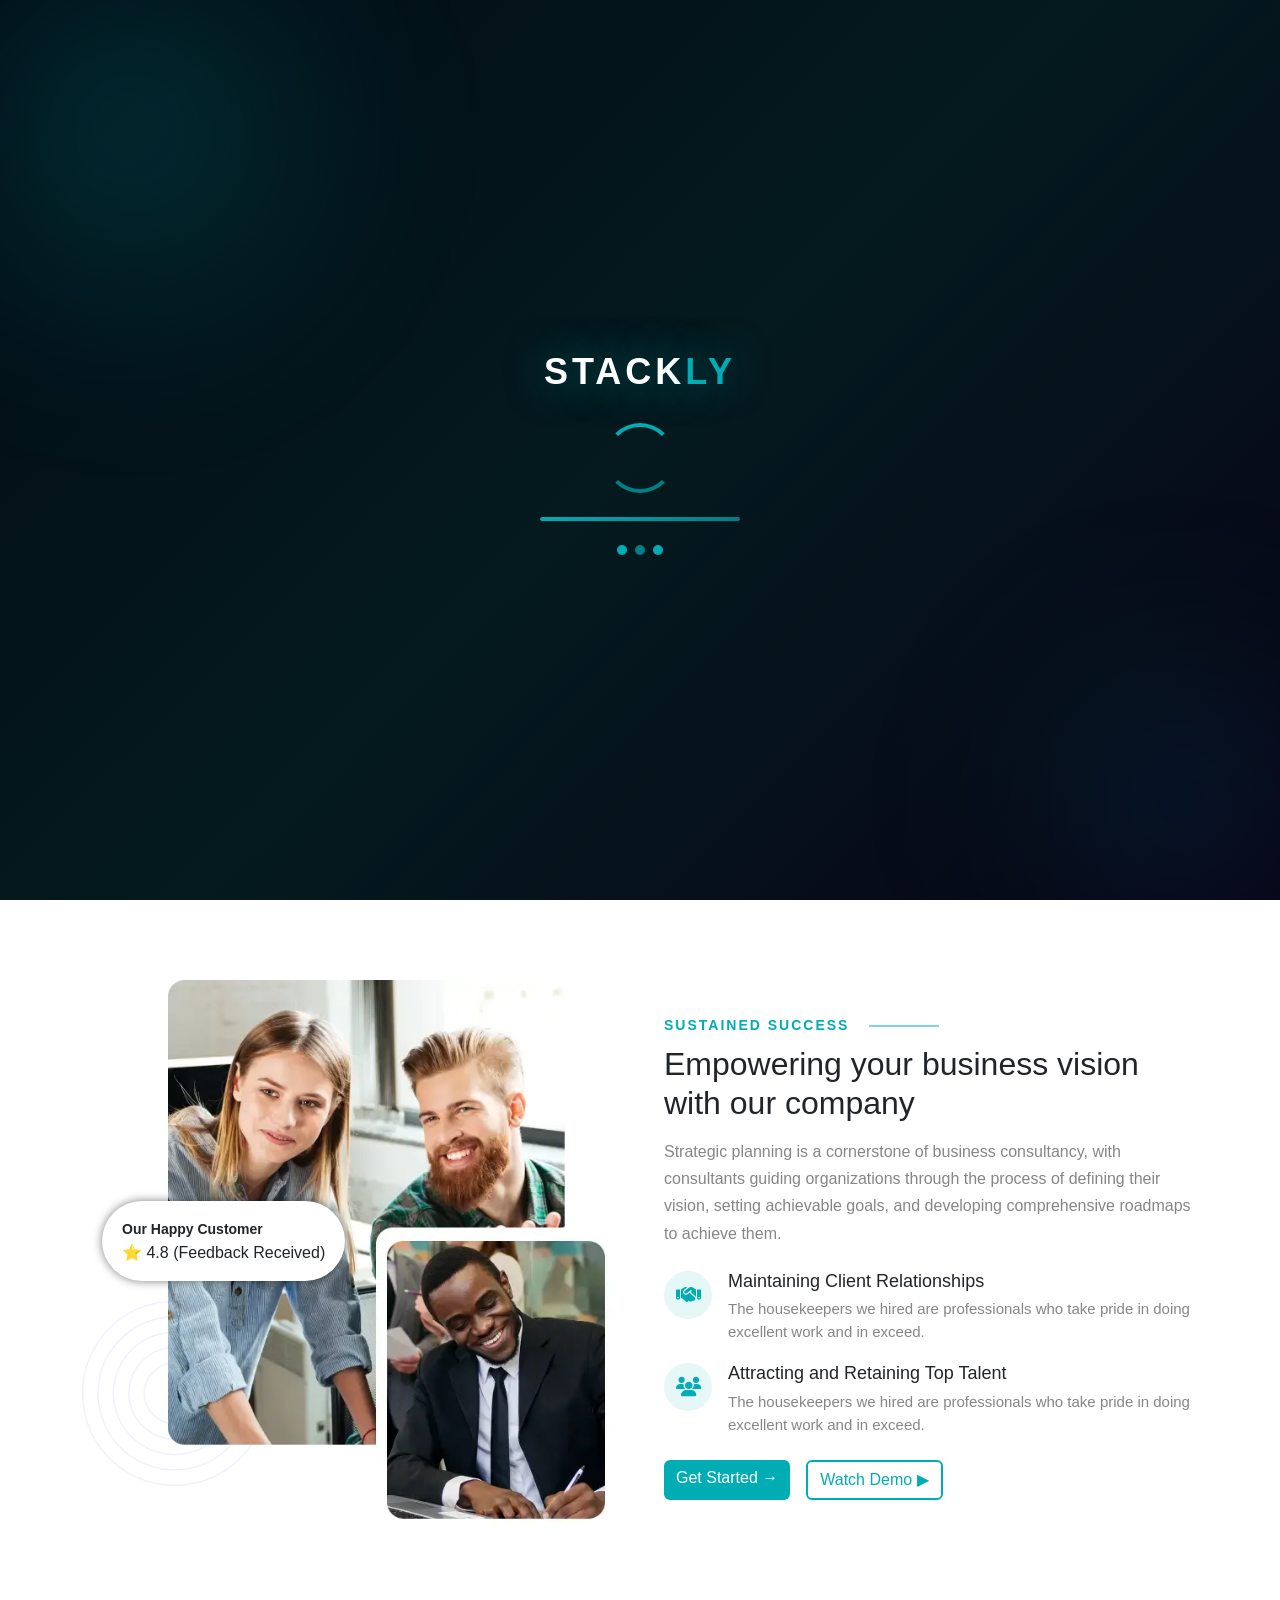
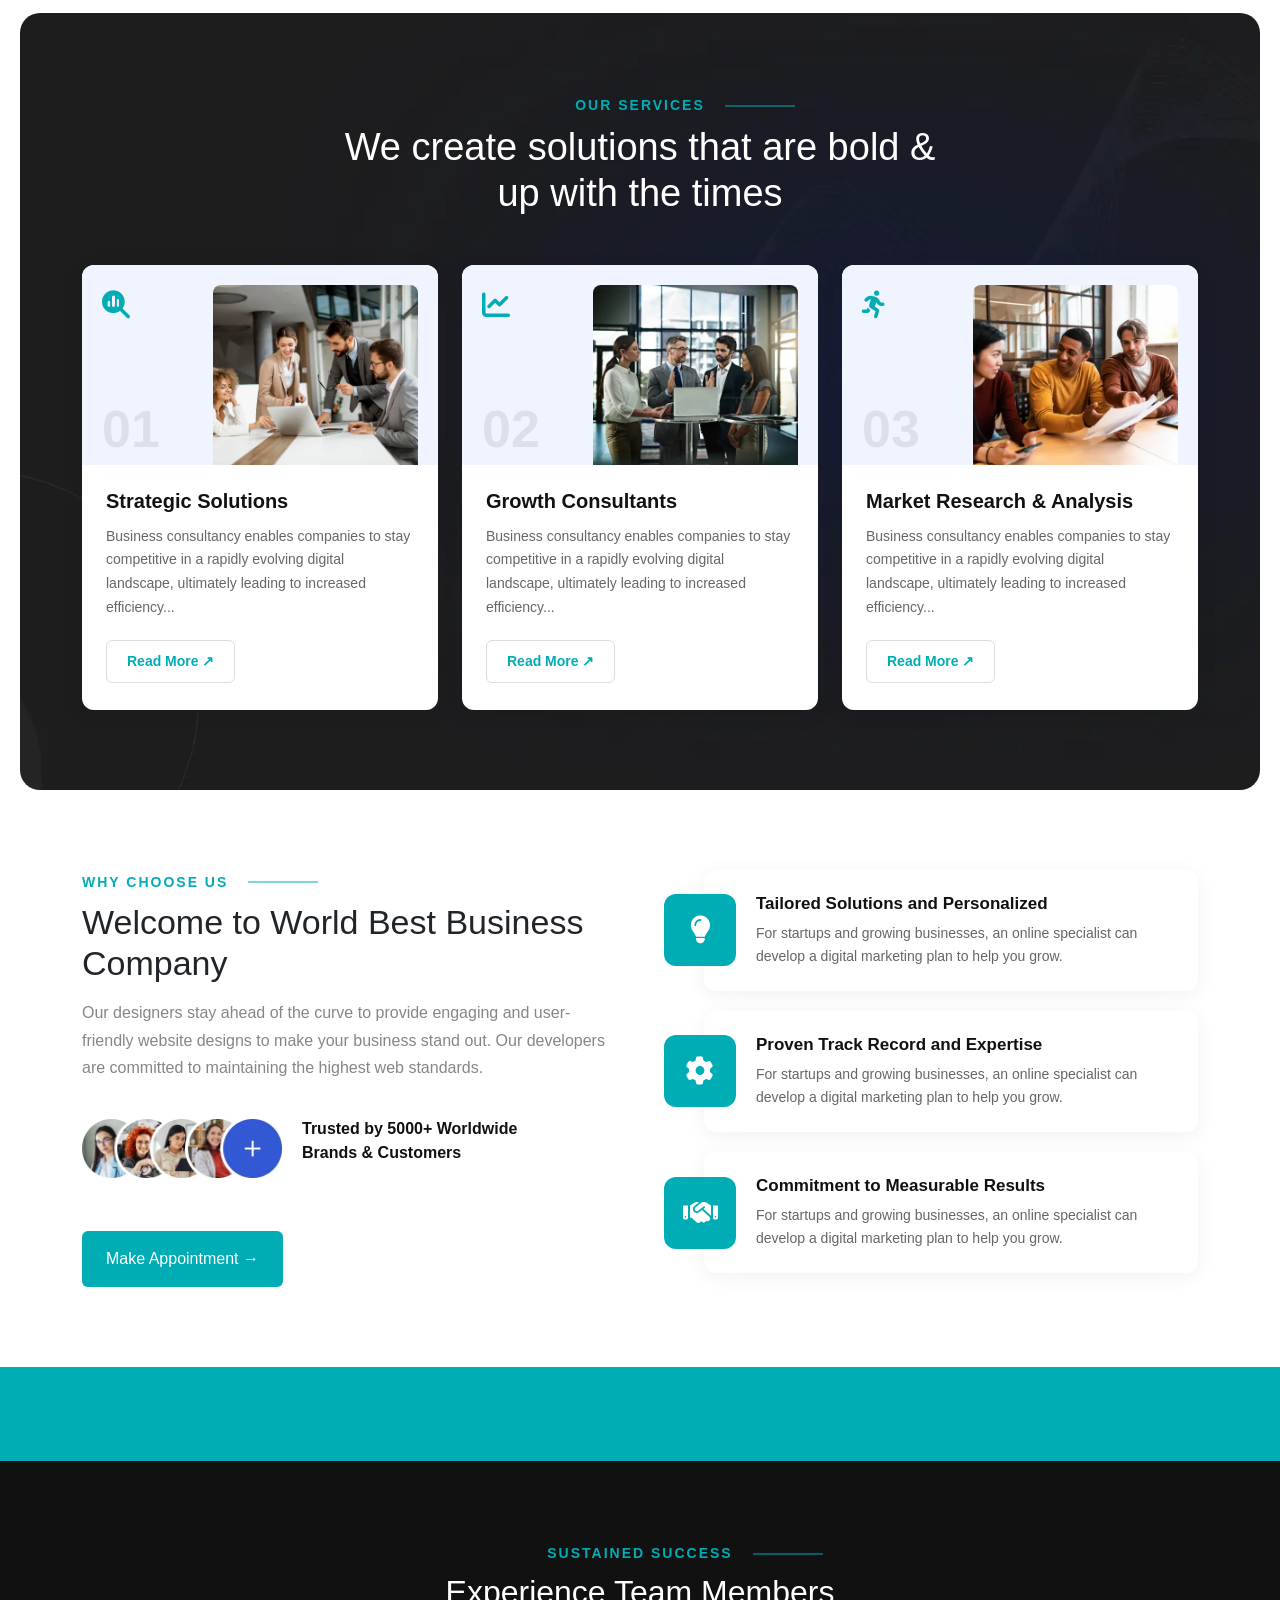
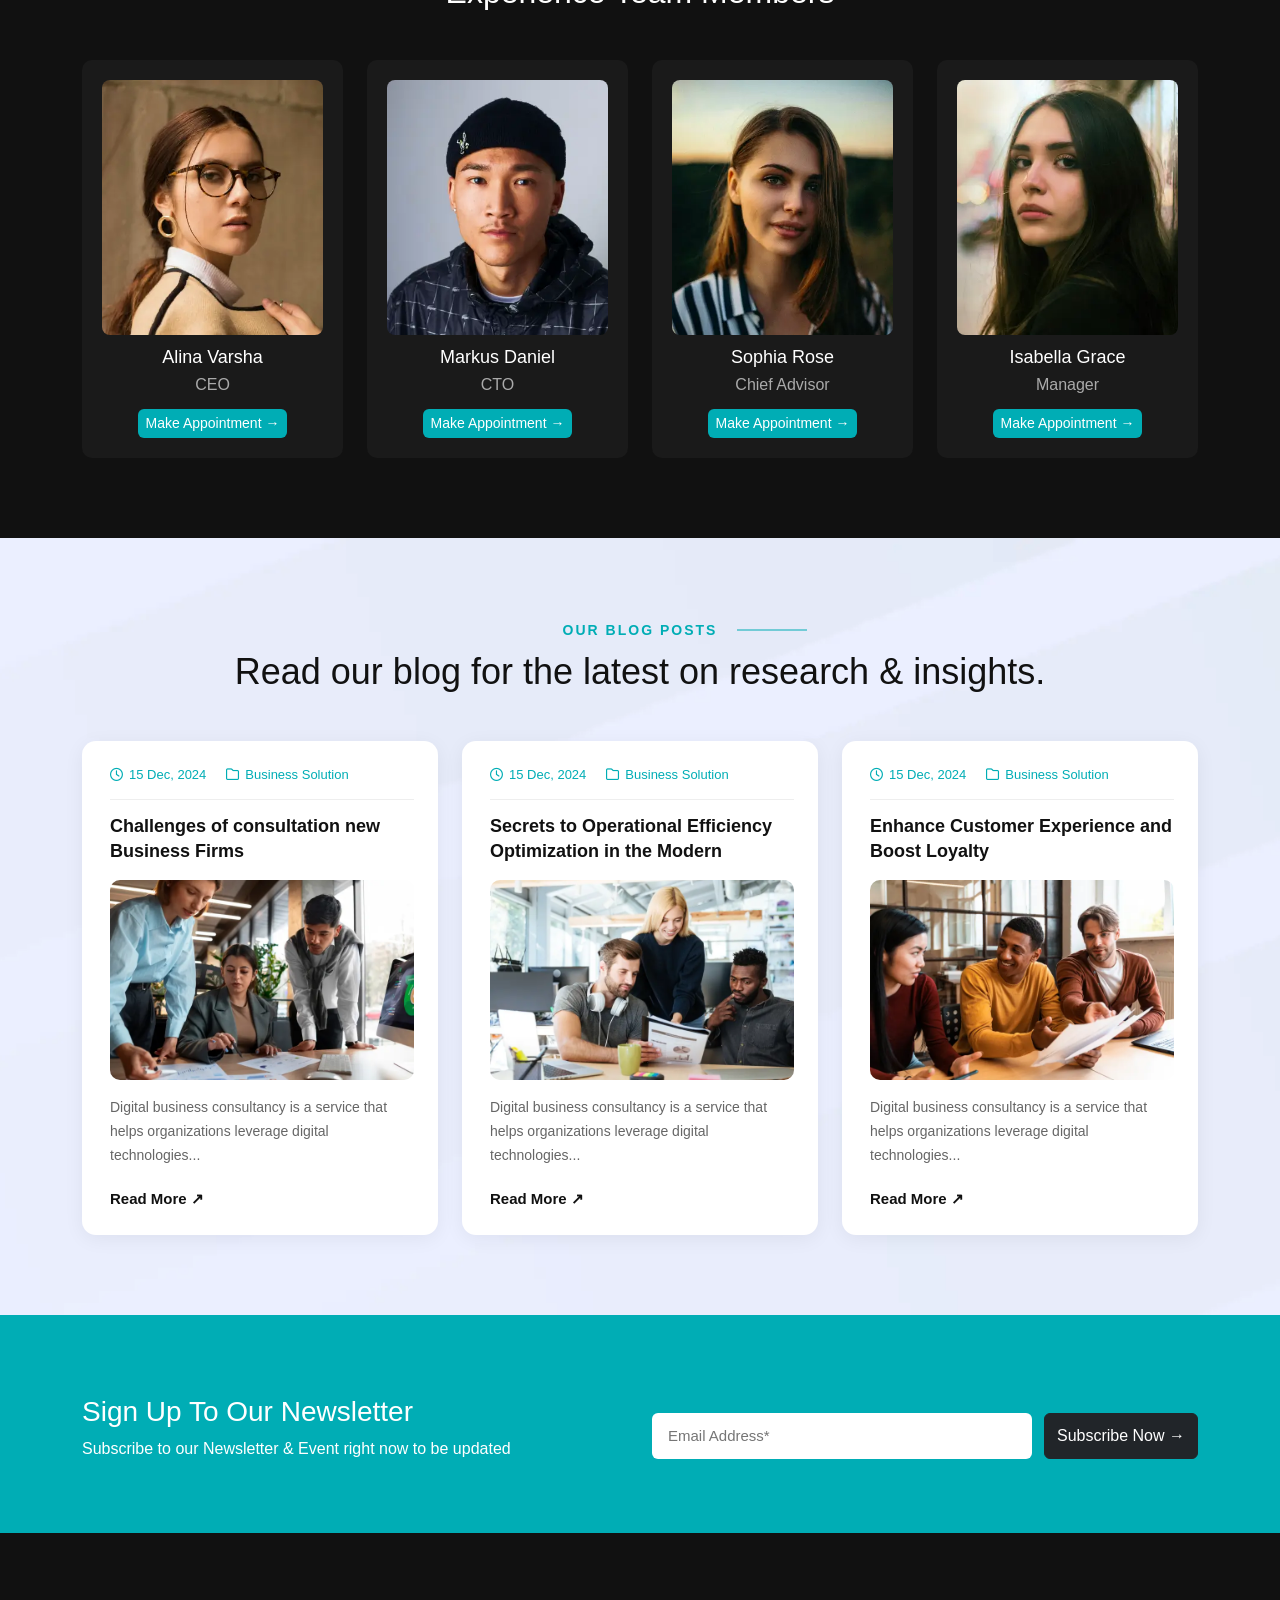
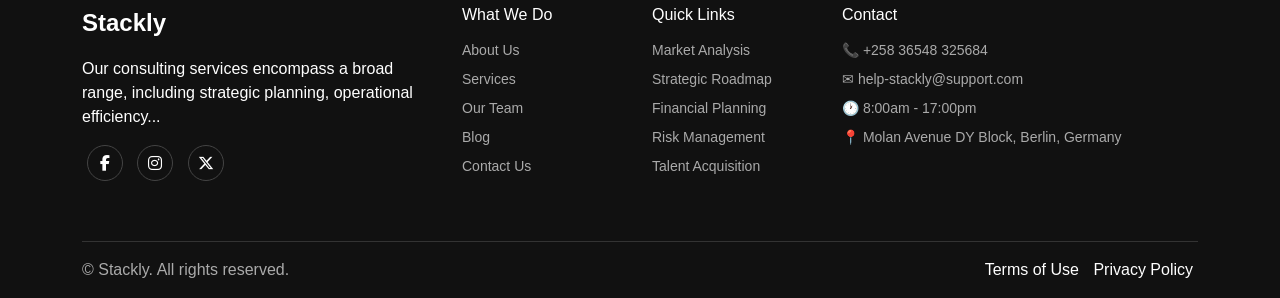
==== index.html @ 0f7e8d70 "first commit" ====
<!doctype html>
<html lang="en">
  <head>
    <meta charset="UTF-8" />
    <meta name="viewport" content="width=device-width, initial-scale=1.0" />
    <title>Stackly - Corporate Site</title>
    <link
      rel="stylesheet"
      href="https://cdn.jsdelivr.net/npm/bootstrap@5.3.3/dist/css/bootstrap.min.css"
    />
    <link
      rel="stylesheet"
      href="https://cdnjs.cloudflare.com/ajax/libs/font-awesome/6.5.0/css/all.min.css"
    />
    <link rel="stylesheet" href="css/styles.css" />
  </head>
  <body>
    <!-- Page Loader -->
    <div id="page-loader">
      <div class="loader-logo">Stack<span>ly</span></div>
      <div class="loader-ring"></div>
      <div class="loader-bar-track">
        <div class="loader-bar-fill"></div>
      </div>
      <div class="loader-dots"><span></span><span></span><span></span></div>
    </div>

    <!-- Header Component -->
    <div id="header-placeholder"></div>
    <script>
      fetch("components/header.html")
        .then((res) => res.text())
        .then((html) => {
          document.getElementById("header-placeholder").innerHTML = html;
          setActiveNavLink();
        });
    </script>

    <!-- Hero / Banner -->
    <section id="home" class="hero">
      <div class="hero-bg-layer"></div>
      <div class="hero-overlay"></div>
      <div class="hero-content">
        <span class="hero-subtitle">✦ Crafting Business From 1991</span>
        <h1>
          We're Bringing Your <br /><span class="hero-highlight"
            >Business.</span
          >
        </h1>
        <p>
          Established consulting with extensive networks and resources,
          including access to industry experts and specialized technology
          partners.
        </p>
        <div class="hero-actions">
          <a href="404.html" class="btn btn-brand py-2 px-4"
            >View Our Services →</a
          >
          <a href="#about" class="btn btn-hero-outline py-2 px-4">Learn More</a>
        </div>
        <div class="hero-stats">
          <div class="hero-stat">
            <span data-target="15" data-suffix="+">0+</span>
            <p>Years Experience</p>
          </div>
          <div class="hero-stat-divider"></div>
          <div class="hero-stat">
            <span data-target="5000" data-suffix="+" data-format="k">0+</span>
            <p>Happy Clients</p>
          </div>
          <div class="hero-stat-divider"></div>
          <div class="hero-stat">
            <span data-target="98" data-suffix="%">0%</span>
            <p>Success Rate</p>
          </div>
        </div>
      </div>
    </section>

    <!-- About -->
    <section id="about" class="section about-section">
      <div class="container">
        <div class="row align-items-center g-5">
          <div class="col-lg-6">
            <div class="about-image position-relative">
              <img
                src="assets/images/01.webp"
                alt="About Us"
                class="img-fluid rounded-3"
              />
              <div class="about-badge">
                <span class="badge-title">Our Happy Customer</span>
                <p class="mb-0">⭐ 4.8 (Feedback Received)</p>
              </div>
            </div>
          </div>
          <div class="col-lg-6">
            <span class="section-subtitle">SUSTAINED SUCCESS</span>
            <h2 class="mt-2 mb-3">
              Empowering your business vision with our company
            </h2>
            <p class="about-content-p">
              Strategic planning is a cornerstone of business consultancy, with
              consultants guiding organizations through the process of defining
              their vision, setting achievable goals, and developing
              comprehensive roadmaps to achieve them.
            </p>
            <div class="about-items">
              <div class="about-item">
                <span class="about-icon"
                  ><i class="fa-solid fa-handshake"></i
                ></span>
                <div>
                  <h3>Maintaining Client Relationships</h3>
                  <p>
                    The housekeepers we hired are professionals who take pride
                    in doing excellent work and in exceed.
                  </p>
                </div>
              </div>
              <div class="about-item">
                <span class="about-icon"
                  ><i class="fa-solid fa-users"></i
                ></span>
                <div>
                  <h3>Attracting and Retaining Top Talent</h3>
                  <p>
                    The housekeepers we hired are professionals who take pride
                    in doing excellent work and in exceed.
                  </p>
                </div>
              </div>
            </div>
            <div class="d-flex flex-wrap gap-3 mt-4">
              <a href="" class="btn btn-brand rounded-2">Get Started →</a>
              <a
                href=""
                class="btn btn-outline-brand rounded-2"
                target="_blank"
                rel="noopener"
                >Watch Demo ▶</a
              >
            </div>
          </div>
        </div>
      </div>
    </section>

    <!-- Services -->
    <section id="services" class="section services-section">
      <div class="container">
        <div class="text-center mb-5">
          <span class="section-subtitle">Our Services</span>
          <h2 class="text-white mt-2">
            We create solutions that are bold &amp; up with the times
          </h2>
        </div>
        <div class="row g-4">
          <div class="col-lg-4 col-md-6">
            <div class="service-card h-100">
              <div class="service-card-top">
                <span class="service-number">01</span>
                <div class="service-icon">
                  <i class="fa-solid fa-magnifying-glass-chart"></i>
                </div>
                <img
                  src="assets/images/service01.webp"
                  alt="Strategic Solutions"
                />
              </div>
              <div class="service-card-body">
                <h3>Strategic Solutions</h3>
                <p>
                  Business consultancy enables companies to stay competitive in
                  a rapidly evolving digital landscape, ultimately leading to
                  increased efficiency...
                </p>
                <a href="" class="service-read-more">Read More &#x2197;</a>
              </div>
            </div>
          </div>
          <div class="col-lg-4 col-md-6">
            <div class="service-card h-100">
              <div class="service-card-top">
                <span class="service-number">02</span>
                <div class="service-icon">
                  <i class="fa-solid fa-chart-line"></i>
                </div>
                <img
                  src="assets/images/service02.webp"
                  alt="Growth Consultants"
                />
              </div>
              <div class="service-card-body">
                <h3>Growth Consultants</h3>
                <p>
                  Business consultancy enables companies to stay competitive in
                  a rapidly evolving digital landscape, ultimately leading to
                  increased efficiency...
                </p>
                <a href="#" class="service-read-more">Read More &#x2197;</a>
              </div>
            </div>
          </div>
          <div class="col-lg-4 col-md-6">
            <div class="service-card h-100">
              <div class="service-card-top">
                <span class="service-number">03</span>
                <div class="service-icon">
                  <i class="fa-solid fa-person-running"></i>
                </div>
                <img src="assets/images/service03.webp" alt="Market Research" />
              </div>
              <div class="service-card-body">
                <h3>Market Research &amp; Analysis</h3>
                <p>
                  Business consultancy enables companies to stay competitive in
                  a rapidly evolving digital landscape, ultimately leading to
                  increased efficiency...
                </p>
                <a href="#" class="service-read-more">Read More &#x2197;</a>
              </div>
            </div>
          </div>
        </div>
      </div>
    </section>

    <!-- Why Choose Us -->
    <section class="section why-section">
      <div class="container">
        <div class="row align-items-start g-5">
          <div class="col-lg-6">
            <span class="section-subtitle">Why Choose Us</span>
            <h2 class="mt-2 mb-3">Welcome to World Best Business Company</h2>
            <p>
              Our designers stay ahead of the curve to provide engaging and
              user-friendly website designs to make your business stand out. Our
              developers are committed to maintaining the highest web standards.
            </p>
            <div class="clients-section">
              <img src="assets/images/clients.webp" alt="" />
              <p class="trusted-text">
                Trusted by 5000+ Worldwide <br />Brands &amp; Customers
              </p>
            </div>
            <a href="" class="btn btn-brand rounded-2 px-4 py-3"
              >Make Appointment →</a
            >
          </div>
          <div class="col-lg-6">
            <div class="why-items">
              <div class="why-item">
                <div class="why-icon">
                  <i class="fa-solid fa-lightbulb"></i>
                </div>
                <div>
                  <h3>Tailored Solutions and Personalized</h3>
                  <p>
                    For startups and growing businesses, an online specialist
                    can develop a digital marketing plan to help you grow.
                  </p>
                </div>
              </div>
              <div class="why-item">
                <div class="why-icon"><i class="fa-solid fa-gear"></i></div>
                <div>
                  <h3>Proven Track Record and Expertise</h3>
                  <p>
                    For startups and growing businesses, an online specialist
                    can develop a digital marketing plan to help you grow.
                  </p>
                </div>
              </div>
              <div class="why-item">
                <div class="why-icon">
                  <i class="fa-solid fa-handshake"></i>
                </div>
                <div>
                  <h3>Commitment to Measurable Results</h3>
                  <p>
                    For startups and growing businesses, an online specialist
                    can develop a digital marketing plan to help you grow.
                  </p>
                </div>
              </div>
            </div>
          </div>
        </div>
      </div>
    </section>

    <!-- Scrolling Text Banner -->
    <div class="horizontal-wrapper">
      <h2 class="why-title">
        Consulting Business &nbsp;&nbsp;✦&nbsp;&nbsp; Consulting Business
        &nbsp;&nbsp;✦&nbsp;&nbsp; Consulting Business &nbsp;&nbsp;✦&nbsp;&nbsp;
        Consulting Business &nbsp;&nbsp;✦&nbsp;&nbsp; Consulting Business
        &nbsp;&nbsp;✦&nbsp;&nbsp; Consulting Business &nbsp;&nbsp;✦&nbsp;&nbsp;
        Consulting Business &nbsp;&nbsp;✦&nbsp;&nbsp; Consulting Business
        &nbsp;&nbsp;✦&nbsp;&nbsp; Consulting Business &nbsp;&nbsp;✦&nbsp;&nbsp;
        Consulting Business &nbsp;&nbsp;✦&nbsp;&nbsp;
      </h2>
    </div>

    <!-- Team -->
    <section id="team" class="section team-section">
      <div class="container">
        <div class="text-center mb-5">
          <span class="section-subtitle">SUSTAINED SUCCESS</span>
          <h2 class="text-white mt-2">Experience Team Members</h2>
        </div>
        <div class="row g-4">
          <div class="col-lg-3 col-md-6">
            <div class="team-card">
              <img src="assets/images/member01.webp" alt="Alina Varsha" />
              <h3>Alina Varsha</h3>
              <p>CEO</p>
              <a href="" class="btn btn-brand btn-sm rounded-2"
                >Make Appointment →</a
              >
            </div>
          </div>
          <div class="col-lg-3 col-md-6">
            <div class="team-card">
              <img src="assets/images/member02.webp" alt="Markus Daniel" />
              <h3>Markus Daniel</h3>
              <p>CTO</p>
              <a href="" class="btn btn-brand btn-sm rounded-2"
                >Make Appointment →</a
              >
            </div>
          </div>
          <div class="col-lg-3 col-md-6">
            <div class="team-card">
              <img src="assets/images/member03.webp" alt="Sophia Rose" />
              <h3>Sophia Rose</h3>
              <p>Chief Advisor</p>
              <a href="" class="btn btn-brand btn-sm rounded-2"
                >Make Appointment →</a
              >
            </div>
          </div>
          <div class="col-lg-3 col-md-6">
            <div class="team-card">
              <img src="assets/images/member04.webp" alt="Isabella Grace" />
              <h3>Isabella Grace</h3>
              <p>Manager</p>
              <a href="" class="btn btn-brand btn-sm rounded-2"
                >Make Appointment →</a
              >
            </div>
          </div>
        </div>
      </div>
    </section>

    <!-- Blog -->
    <section id="blog" class="section blog-section">
      <div class="container">
        <div class="text-center mb-5">
          <span class="section-subtitle">Our Blog Posts</span>
          <h2 class="blog-header mt-2">
            Read our blog for the latest on research &amp; insights.
          </h2>
        </div>
        <div class="row g-4">
          <div class="col-lg-4 col-md-6">
            <div class="blog-card h-100">
              <div class="blog-card-meta">
                <span><i class="fa-regular fa-clock"></i> 15 Dec, 2024</span>
                <span
                  ><i class="fa-regular fa-folder"></i> Business Solution</span
                >
              </div>
              <div class="blog-card-divider"></div>
              <h3>Challenges of consultation new Business Firms</h3>
              <div class="blog-card-img">
                <img src="assets/images/blog1.webp" alt="Blog 1" />
              </div>
              <p>
                Digital business consultancy is a service that helps
                organizations leverage digital technologies...
              </p>
              <a href="#" class="blog-read-more">Read More &#x2197;</a>
            </div>
          </div>
          <div class="col-lg-4 col-md-6">
            <div class="blog-card h-100">
              <div class="blog-card-meta">
                <span><i class="fa-regular fa-clock"></i> 15 Dec, 2024</span>
                <span
                  ><i class="fa-regular fa-folder"></i> Business Solution</span
                >
              </div>
              <div class="blog-card-divider"></div>
              <h3>
                Secrets to Operational Efficiency Optimization in the Modern
              </h3>
              <div class="blog-card-img">
                <img src="assets/images/blog2.webp" alt="Blog 2" />
              </div>
              <p>
                Digital business consultancy is a service that helps
                organizations leverage digital technologies...
              </p>
              <a href="#" class="blog-read-more">Read More &#x2197;</a>
            </div>
          </div>
          <div class="col-lg-4 col-md-6">
            <div class="blog-card h-100">
              <div class="blog-card-meta">
                <span><i class="fa-regular fa-clock"></i> 15 Dec, 2024</span>
                <span
                  ><i class="fa-regular fa-folder"></i> Business Solution</span
                >
              </div>
              <div class="blog-card-divider"></div>
              <h3>Enhance Customer Experience and Boost Loyalty</h3>
              <div class="blog-card-img">
                <img src="assets/images/blog3.webp" alt="Blog 3" />
              </div>
              <p>
                Digital business consultancy is a service that helps
                organizations leverage digital technologies...
              </p>
              <a href="#" class="blog-read-more">Read More &#x2197;</a>
            </div>
          </div>
        </div>
      </div>
    </section>

    <!-- Contact / Newsletter -->
    <section id="contact" class="section contact-section">
      <div class="container">
        <div class="row align-items-center g-4">
          <div class="col-lg-6">
            <h2>Sign Up To Our Newsletter</h2>
            <p>
              Subscribe to our Newsletter &amp; Event right now to be updated
            </p>
          </div>
          <div class="col-lg-6">
            <form class="newsletter-form" onsubmit="return false;">
              <input type="email" placeholder="Email Address*" required />
              <button type="submit" class="btn btn-dark">
                Subscribe Now →
              </button>
            </form>
          </div>
        </div>
      </div>
    </section>

    <!-- Footer Component -->
    <div id="footer-placeholder"></div>
    <script>
      fetch("components/footer.html")
        .then((res) => res.text())
        .then((html) => {
          document.getElementById("footer-placeholder").innerHTML = html;
        });
    </script>

    <script src="https://cdn.jsdelivr.net/npm/bootstrap@5.3.3/dist/js/bootstrap.bundle.min.js"></script>
    <script src="js/script.js"></script>
    <script>
      startHeroSlideshow();
      startCounters();
      setTimeout(() => {
        const loader = document.getElementById("page-loader");
        loader.classList.add("hide");
        setTimeout(() => loader.remove(), 500);
      }, 3000);
    </script>
  </body>
</html>
---- css/styles.css ----
/* ── Base ── */
* {
  margin: 0;
  padding: 0;
  box-sizing: border-box;
}
html,
body {
  max-width: 100%;
  overflow-x: hidden;
}
body {
  font-family: Arial, sans-serif;
  /* padding-top: 72px; */
}

/* ── Brand Colors ── */
:root {
  --brand: #00adb5;
  --brand-dark: #007f85;
}

/* ── Navbar ── */
.stackly-nav {
  background: transparent !important;
  padding: 10px 0;
  transition:
    background 0.4s ease,
    padding 0.4s ease,
    box-shadow 0.4s ease;
  /* border-bottom: 1px solid rgba(255, 255, 255, 0.08); */
}
.stackly-nav.scrolled {
  background: rgba(10, 10, 10, 0.92) !important;
  backdrop-filter: blur(14px);
  -webkit-backdrop-filter: blur(14px);
  padding: 10px 0;
  box-shadow: 0 4px 32px rgba(0, 0, 0, 0.35);
  border-bottom: 1px solid rgba(0, 173, 181, 0.15);
}
.stackly-nav.scrolled .navbar-brand {
  color: #fff !important;
}
.stackly-nav.scrolled .nav-link {
  color: rgba(255, 255, 255, 0.82) !important;
}
.stackly-nav.scrolled .nav-link:hover,
.stackly-nav.scrolled .nav-link.active {
  color: #fff !important;
}
.navbar-brand {
  font-size: 26px;
  font-weight: 800;
  color: #fff !important;
  letter-spacing: -0.5px;
  text-decoration: none;
}
.nav-brand-dot {
  color: var(--brand);
}
.nav-link {
  color: rgba(255, 255, 255, 0.82) !important;
  font-size: 14px;
  font-weight: 500;
  letter-spacing: 0.4px;
  padding: 8px 14px !important;
  position: relative;
  transition: color 0.3s;
}
.nav-link::after {
  content: "";
  position: absolute;
  bottom: 2px;
  left: 14px;
  right: 14px;
  height: 2px;
  background: var(--brand);
  border-radius: 2px;
  transform: scaleX(0);
  transform-origin: left;
  transition: transform 0.3s ease;
}
.nav-link:hover,
.nav-link.active {
  color: #fff !important;
}
.nav-link:hover::after,
.nav-link.active::after {
  transform: scaleX(1);
}
.btn-nav-cta {
  background: var(--brand);
  color: #fff;
  font-size: 14px;
  font-weight: 600;
  padding: 9px 22px;
  border-radius: 6px;
  text-decoration: none;
  border: 2px solid var(--brand);
  transition:
    background 0.3s,
    color 0.3s,
    transform 0.3s,
    box-shadow 0.3s;
  white-space: nowrap;
}
.btn-nav-cta:hover {
  background: transparent;
  color: var(--brand);
  transform: translateY(-2px);
  border: 2px solid var(--brand);
  box-shadow: 0 8px 24px rgba(0, 173, 181, 0.35);
}
/* custom toggler bars */
.navbar-toggler {
  border: none;
  padding: 4px;
}
.navbar-toggler:focus {
  box-shadow: none;
}
.nav-toggler-bar {
  display: block;
  width: 24px;
  height: 2px;
  background: #fff;
  border-radius: 2px;
  margin: 5px 0;
  transition:
    transform 0.3s,
    opacity 0.3s,
    background 0.3s;
}
.stackly-nav.scrolled .nav-toggler-bar {
  background: #fff;
}
/* mobile menu */
@media (max-width: 991px) {
  .stackly-nav .navbar-collapse {
    background: rgba(10, 10, 10, 0.96);
    backdrop-filter: blur(14px);
    margin-top: 12px;
    border-radius: 12px;
    padding: 16px;
    border: 1px solid rgba(0, 173, 181, 0.15);
  }
  .stackly-nav .navbar-collapse .nav-link {
    color: rgba(255, 255, 255, 0.82) !important;
  }
  .stackly-nav .navbar-collapse .nav-link:hover,
  .stackly-nav .navbar-collapse .nav-link.active {
    color: #fff !important;
  }
  .btn-nav-cta {
    margin-top: 8px;
    display: inline-block;
  }
  .hero-content {
    margin-top: 50px;
  }
}

/* ── Buttons ── */
.btn-brand {
  background: var(--brand);
  color: #fff;
  border: none;
  transition:
    transform 0.3s ease,
    box-shadow 0.3s ease,
    background 0.3s ease;
}
.btn-brand:hover {
  background: var(--brand-dark);
  color: #fff;
  transform: translateY(-4px);
  box-shadow: 0 12px 32px rgba(0, 173, 181, 0.6);
}
.btn-outline-brand {
  background: transparent;
  border: 2px solid var(--brand);
  color: var(--brand);
  transition:
    transform 0.3s ease,
    box-shadow 0.3s ease,
    background 0.3s ease,
    color 0.3s ease;
}
.btn-outline-brand:hover {
  background: var(--brand);
  color: #fff;
  transform: translateY(-4px);
  box-shadow: 0 12px 32px rgba(0, 173, 181, 0.6);
}

/* ── Page Loader ── */
#page-loader {
  position: fixed;
  inset: 0;
  background: linear-gradient(135deg, #020c14 0%, #041a1f 50%, #080414 100%);
  z-index: 99999;
  display: flex;
  flex-direction: column;
  align-items: center;
  justify-content: center;
  gap: 24px;
  transition: opacity 0.5s ease;
  overflow: hidden;
}
#page-loader::before,
#page-loader::after {
  content: "";
  position: absolute;
  border-radius: 50%;
  filter: blur(80px);
  pointer-events: none;
  animation: loaderBlob 6s ease-in-out infinite alternate;
}
#page-loader::before {
  width: 500px;
  height: 500px;
  background: radial-gradient(
    circle,
    rgba(0, 173, 181, 0.22) 0%,
    transparent 70%
  );
  top: -120px;
  left: -120px;
}
#page-loader::after {
  width: 400px;
  height: 400px;
  background: radial-gradient(
    circle,
    rgba(0, 80, 120, 0.25) 0%,
    transparent 70%
  );
  bottom: -100px;
  right: -100px;
  animation-delay: -3s;
}
@keyframes loaderBlob {
  from {
    transform: translate(0, 0) scale(1);
  }
  to {
    transform: translate(40px, 30px) scale(1.15);
  }
}
#page-loader.hide {
  opacity: 0;
  pointer-events: none;
}
.loader-logo {
  font-size: 36px;
  font-weight: 800;
  color: #fff;
  letter-spacing: 4px;
  text-transform: uppercase;
  animation: pulseLogo 1.5s ease-in-out infinite;
  position: relative;
  z-index: 1;
  text-shadow: 0 0 40px rgba(0, 173, 181, 0.6);
}
.loader-logo span {
  color: var(--brand);
}
.loader-ring {
  position: relative;
  width: 70px;
  height: 70px;
}
.loader-ring::before,
.loader-ring::after {
  content: "";
  position: absolute;
  inset: 0;
  border-radius: 50%;
  border: 4px solid transparent;
}
.loader-ring::before {
  border-top-color: var(--brand);
  animation: spin 1s linear infinite;
}
.loader-ring::after {
  border-bottom-color: var(--brand-dark);
  animation: spin 1.5s linear infinite reverse;
}
.loader-ring,
.loader-bar-track,
.loader-dots {
  position: relative;
  z-index: 1;
}
.loader-bar-track {
  width: 200px;
  height: 4px;
  background: rgba(255, 255, 255, 0.1);
  border-radius: 99px;
  overflow: hidden;
}
.loader-bar-fill {
  height: 100%;
  width: 0%;
  background: linear-gradient(90deg, var(--brand), var(--brand-dark));
  border-radius: 99px;
  animation: fillBar 3s ease forwards;
}
.loader-dots {
  display: flex;
  gap: 8px;
}
.loader-dots span {
  width: 10px;
  height: 10px;
  border-radius: 50%;
  background: var(--brand);
  animation: bounceDot 1.2s ease-in-out infinite;
}
.loader-dots span:nth-child(2) {
  animation-delay: 0.2s;
  background: var(--brand-dark);
}
.loader-dots span:nth-child(3) {
  animation-delay: 0.4s;
}

/* ── Hero ── */
.hero {
  min-height: 100vh;
  display: flex;
  align-items: center;
  justify-content: flex-start;
  color: #fff;
  padding: 20px;
  position: relative;
}
.hero-bg-layer {
  position: absolute;
  inset: 0;
  background: url("../assets/images/hero.webp") center/cover no-repeat;
  transition: opacity 0.8s ease;
  z-index: 0;
}
.hero-bg-layer.fade {
  opacity: 0;
}
.hero-overlay {
  position: absolute;
  inset: 0;
  background: linear-gradient(
    120deg,
    rgba(0, 0, 0, 0.72) 0%,
    rgba(0, 30, 32, 0.55) 60%,
    rgba(0, 173, 181, 0.12) 100%
  );
  z-index: 0;
}
.hero-content {
  max-width: 700px;
  padding: 20px;
  position: relative;
  z-index: 1;
}
.hero-subtitle {
  display: inline-block;
  color: var(--brand);
  font-size: 15px;
  font-weight: 600;
  margin-bottom: 20px;
  letter-spacing: 2px;
  text-transform: uppercase;
  background: rgba(0, 173, 181, 0.12);
  border: 1px solid rgba(0, 173, 181, 0.35);
  padding: 6px 16px;
  border-radius: 100px;
  animation: heroFadeUp 0.8s ease both;
}
.hero h1 {
  color: #fff;
  font-size: clamp(36px, 5.5vw, 42px);
  font-weight: 500;
  margin-bottom: 20px;
  line-height: 1.15;
  animation: heroFadeUp 0.9s 0.15s ease both;
}
.hero p {
  color: rgba(255, 255, 255, 0.75);
  font-size: 17px;
  line-height: 1.8;
  margin-bottom: 32px;
  max-width: 540px;
  animation: heroFadeUp 1s 0.3s ease both;
}
.hero-highlight {
  font-size: clamp(52px, 9vw, 88px);
  font-weight: 700;
  color: var(--brand);
  display: block;
  line-height: 1;
  text-shadow: 0 0 60px rgba(0, 173, 181, 0.45);
}
.hero-actions {
  display: flex;
  gap: 16px;
  flex-wrap: wrap;
  margin-bottom: 52px;
  animation: heroFadeUp 1s 0.45s ease both;
}
.btn-hero-outline {
  background: transparent;
  border: 2px solid rgba(255, 255, 255, 0.5);
  color: #fff;
  border-radius: 6px;
  font-size: 15px;
  transition:
    border-color 0.3s,
    background 0.3s,
    color 0.3s;
  text-decoration: none;
  /* display: inline-flex; */
  align-items: center;
}
.btn-hero-outline:hover {
  border-color: var(--brand);
  background: rgba(0, 173, 181, 0.15);
  color: var(--brand);
}
.hero-stats {
  display: flex;
  align-items: center;
  gap: 28px;
  animation: heroFadeUp 1s 0.6s ease both;
}
.hero-stat span {
  display: block;
  font-size: clamp(26px, 4vw, 36px);
  font-weight: 800;
  color: var(--brand);
  line-height: 1;
}
.hero-stat p {
  font-size: 13px;
  color: rgba(255, 255, 255, 0.65);
  margin: 4px 0 0;
  line-height: 1.3;
}
.hero-stat-divider {
  width: 1px;
  height: 44px;
  background: rgba(255, 255, 255, 0.2);
  flex-shrink: 0;
}
@keyframes heroFadeUp {
  from {
    opacity: 0;
    transform: translateY(28px);
  }
  to {
    opacity: 1;
    transform: translateY(0);
  }
}
@media (max-width: 576px) {
  .hero-stats {
    gap: 16px;
  }
  .hero-actions {
    flex-direction: column;
  }
}

/* ── Section shared ── */
.section {
  padding: 80px 0;
}
@media (max-width: 768px) {
  .section {
    padding: 40px 0;
  }
}
.section-subtitle {
  font-size: 14px;
  font-weight: 600;
  letter-spacing: 2px;
  color: var(--brand);
  text-transform: uppercase;
  position: relative;
  display: inline-block;
}
.section-subtitle::after {
  content: "";
  position: absolute;
  top: 50%;
  transform: translateY(-50%);
  right: -90px;
  width: 70px;
  height: 1px;
  background: var(--brand);
}

/* ── About ── */
.about-section {
  background: #fff;
}
.about-image img {
  width: 100%;
  border-radius: 10px;
}
.about-badge {
  position: absolute;
  top: 40%;
  left: 20px;
  background: #fff;
  padding: 16px 20px;
  border-radius: 100px;
  box-shadow: 0 0 10px rgba(0, 0, 0, 0.5);
}
.badge-title {
  font-weight: 700;
  font-size: 14px;
}
.about-content-p {
  color: #868689;
  line-height: 1.7;
}
.about-items {
  display: flex;
  flex-direction: column;
  gap: 20px;
  margin: 24px 0;
}
.about-item {
  display: flex;
  gap: 16px;
  align-items: flex-start;
}
.about-icon {
  width: 48px;
  height: 48px;
  flex-shrink: 0;
  display: flex;
  align-items: center;
  justify-content: center;
  background: #e6f7f8;
  border-radius: 50%;
  font-size: 20px;
  color: var(--brand);
}
.about-item h3 {
  font-size: 18px;
  margin-bottom: 6px;
}
.about-item p {
  color: #868689;
  font-size: 15px;
  margin: 0;
}

/* ── Services ── */
.services-section {
  background: url("../assets/images/our-services.webp") center/cover no-repeat;
  margin: 0 20px;
  border-radius: 20px;
}
.services-section h2 {
  font-size: clamp(24px, 4vw, 38px);
  margin: 12px auto 0;
  max-width: 600px;
}
.service-card {
  background: #fff;
  border-radius: 12px;
  overflow: hidden;
  box-shadow: 0 4px 20px rgba(0, 0, 0, 0.08);
  transition:
    transform 0.4s ease,
    box-shadow 0.4s ease,
    border-radius 0.4s ease;
  border-bottom: 3px solid transparent;
}
.service-card:hover {
  transform: translateY(-10px) scale(1.02);
  box-shadow: 0 20px 48px rgba(0, 173, 181, 0.25);
  border-bottom: 3px solid var(--brand);
  border-radius: 12px;
}
.service-card-top {
  position: relative;
  background: #f0f4ff;
  padding: 20px 20px 0;
  display: flex;
  align-items: flex-end;
  justify-content: flex-end;
  min-height: 200px;
}
.service-card-top img {
  width: 65%;
  border-radius: 8px 8px 0 0;
  object-fit: cover;
  height: 180px;
  display: block;
}
.service-number {
  position: absolute;
  bottom: 10px;
  left: 20px;
  font-size: 52px;
  font-weight: 800;
  color: rgba(0, 0, 0, 0.08);
  line-height: 1;
}
.service-icon {
  position: absolute;
  top: 20px;
  left: 20px;
  font-size: 28px;
  color: var(--brand);
}
.service-card-body {
  padding: 24px;
  text-align: left;
}
.service-card-body h3 {
  font-size: 20px;
  font-weight: 700;
  margin-bottom: 12px;
  color: #111;
}
.service-card-body p {
  font-size: 14px;
  color: #666;
  line-height: 1.7;
  margin-bottom: 20px;
}
.service-read-more {
  display: inline-block;
  padding: 10px 20px;
  border: 1px solid #ddd;
  border-radius: 6px;
  color: var(--brand);
  font-weight: 600;
  font-size: 14px;
  text-decoration: none;
  transition:
    transform 0.3s ease,
    background 0.3s ease,
    color 0.3s ease;
}
.service-read-more:hover {
  background: var(--brand);
  color: #fff;
  border-color: var(--brand);
  transform: translateY(-4px);
  box-shadow: 0 12px 32px rgba(0, 173, 181, 0.6);
}

/* ── Why Choose ── */
.why-section {
  background: #fff;
}
.why-section h2 {
  font-size: clamp(24px, 4vw, 34px);
}
.why-section > .container > .row > div > p {
  color: #868689;
  line-height: 1.7;
}
.trusted-text {
  color: #111 !important;
  font-weight: 600;
  padding: 20px 0;
}
.why-items {
  display: flex;
  flex-direction: column;
  gap: 20px;
}
.why-item {
  display: flex;
  align-items: center;
  gap: 0;
  background: #fff;
  border-radius: 12px;
  padding: 24px 24px 24px 0;
  box-shadow: 0 4px 20px rgba(0, 0, 0, 0.06);
  position: relative;
  margin-left: 40px;
  transition:
    transform 0.35s ease,
    box-shadow 0.35s ease,
    background 0.35s ease;
  cursor: default;
}
.why-item:hover {
  transform: translateX(8px);
  background: #f0fdfd;
  box-shadow: -6px 12px 36px rgba(0, 173, 181, 0.18);
}
.why-item:hover .why-icon {
  background: var(--brand-dark);
  transform: rotate(10deg) scale(1.12);
}
.why-icon {
  flex-shrink: 0;
  width: 72px;
  height: 72px;
  background: var(--brand);
  border-radius: 12px;
  display: flex;
  align-items: center;
  justify-content: center;
  font-size: 28px;
  color: #fff;
  margin-left: -40px;
  margin-right: 20px;
  transition:
    background 0.35s ease,
    transform 0.35s ease;
}
.why-item h3 {
  font-size: 17px;
  font-weight: 700;
  margin-bottom: 8px;
  color: #111;
}
.why-item p {
  font-size: 14px;
  color: #666;
  line-height: 1.6;
  margin: 0;
}
.clients-section {
  display: flex;
  align-items: center;
  margin-bottom: 30px;
}
.clients-section img {
  max-width: 200px;
  margin-right: 20px;
}

/* ── Scrolling Banner ── */
.horizontal-wrapper {
  overflow: hidden;
  background: var(--brand);
  padding: 18px 0;
  white-space: nowrap;
}
.why-title {
  display: inline-block;
  font-size: clamp(24px, 4vw, 42px);
  font-weight: 800;
  color: #fff;
  white-space: nowrap;
  animation: marquee 18s linear infinite;
  letter-spacing: 2px;
  text-transform: uppercase;
}

/* ── Team ── */
.team-section {
  background: #111;
  color: #fff;
}
.team-card {
  background: #1a1a1a;
  border-radius: 10px;
  padding: 20px;
  text-align: center;
  transition:
    transform 0.4s ease,
    background 0.4s ease,
    box-shadow 0.4s ease;
  position: relative;
  overflow: hidden;
}
.team-card::before {
  content: "";
  position: absolute;
  inset: 0;
  background: linear-gradient(135deg, rgba(0, 173, 181, 0.15), transparent);
  opacity: 0;
  transition: opacity 0.4s ease;
  pointer-events: none;
}
.team-card:hover {
  transform: translateY(-8px) rotate(-1deg);
  background: #222;
  box-shadow:
    0 16px 40px rgba(0, 173, 181, 0.3),
    inset 0 0 0 1px rgba(0, 173, 181, 0.3);
}
.team-card:hover::before {
  opacity: 1;
}
.team-card img {
  width: 100%;
  border-radius: 8px;
  margin-bottom: 12px;
}
.team-card h3 {
  font-size: 18px;
  color: #fff;
  margin-bottom: 4px;
}
.team-card p {
  color: #aaa;
  margin-bottom: 12px;
}

/* ── Blog ── */
.blog-section {
  background: url("../assets/images/blog-background.webp") center/cover
    no-repeat;
}
.blog-header {
  color: #111 !important;
  font-size: clamp(22px, 4vw, 36px);
}
.blog-card {
  background: #fff;
  border-radius: 14px;
  padding: 24px;
  box-shadow: 0 4px 20px rgba(0, 0, 0, 0.06);
  transition:
    transform 0.4s ease,
    box-shadow 0.4s ease,
    background 0.4s ease;
  text-align: left;
  border-left: 4px solid transparent;
}
.blog-card:hover {
  transform: translateX(6px);
  box-shadow: -8px 12px 40px rgba(0, 0, 0, 0.12);
  background: #f9fefe;
  border-left: 4px solid var(--brand);
}
.blog-card-meta {
  display: flex;
  gap: 20px;
  font-size: 13px;
  color: var(--brand);
}
.blog-card-meta span {
  display: flex;
  align-items: center;
  gap: 6px;
}
.blog-card-divider {
  height: 1px;
  background: #eee;
  margin: 14px 0;
}
.blog-card h3 {
  font-size: 18px;
  font-weight: 700;
  color: #111;
  margin-bottom: 16px;
  line-height: 1.4;
}
.blog-card-img img {
  width: 100%;
  border-radius: 10px;
  object-fit: cover;
  height: 200px;
  margin-bottom: 16px;
}
.blog-card p {
  font-size: 14px;
  color: #666;
  line-height: 1.7;
  margin-bottom: 20px;
}
.blog-read-more {
  font-size: 15px;
  font-weight: 700;
  color: #111;
  text-decoration: none;
  transition: color 0.3s;
}
.blog-read-more:hover {
  color: var(--brand);
}

/* ── Contact / Newsletter ── */
.contact-section {
  background: var(--brand);
  color: #fff;
}
.contact-section h2 {
  font-size: 28px;
  margin-bottom: 8px;
}
.newsletter-form {
  display: flex;
  gap: 12px;
  flex-wrap: wrap;
}
.newsletter-form input {
  flex: 1;
  padding: 12px 16px;
  border: none;
  border-radius: 6px;
  font-size: 15px;
  min-width: 200px;
}

/* ── Footer ── */
.footer {
  background: #111;
  color: #fff;
}
.footer .logo {
  font-size: 24px;
  font-weight: 800;
  color: #fff;
}
.footer h4 {
  color: #fff;
  margin-bottom: 16px;
  font-size: 16px;
}
.footer ul li {
  margin-bottom: 8px;
}
.footer ul li a,
.footer ul li {
  color: #aaa;
  text-decoration: none;
  font-size: 14px;
  transition: color 0.3s;
}
.footer ul li a:hover {
  color: var(--brand);
}
.footer-bottom {
  display: flex;
  justify-content: space-between;
  align-items: center;
  border-top: 1px solid #333;
  padding: 16px 0 0;
  flex-wrap: wrap;
  gap: 12px;
}
.footer-bottom p {
  color: #aaa;
  margin: 0;
}
.social a {
  margin: 0 5px;
  color: #fff;
  text-decoration: none;
  width: 36px;
  height: 36px;
  border: 1px solid #444;
  border-radius: 50%;
  display: inline-flex;
  align-items: center;
  justify-content: center;
  transition: 0.3s;
}
.social a:hover {
  background: var(--brand);
  border-color: var(--brand);
}
.socials a {
  color: #fff;
  margin: 0 5px;
  text-decoration: none;
}

/* ── 404 ── */
.center {
  display: flex;
  flex-direction: column;
  justify-content: center;
  align-items: center;
  height: 100vh;
}

/* ── Heading Animation ── */
h2 {
  opacity: 0;
  transform: translateY(32px);
  transition:
    opacity 0.7s ease,
    transform 0.7s ease;
}
h2.heading-visible {
  opacity: 1;
  transform: translateY(0);
}

/* ── Animations ── */
@keyframes fadeIn {
  from {
    opacity: 0;
  }
  to {
    opacity: 1;
  }
}
@keyframes marquee {
  0% {
    transform: translateX(0);
  }
  100% {
    transform: translateX(-50%);
  }
}
@keyframes bounceDot {
  0%,
  100% {
    transform: translateY(0);
    opacity: 1;
  }
  50% {
    transform: translateY(-12px);
    opacity: 0.4;
  }
}
@keyframes fillBar {
  0% {
    width: 0%;
  }
  100% {
    width: 100%;
  }
}
@keyframes pulseLogo {
  0%,
  100% {
    opacity: 1;
    transform: scale(1);
  }
  50% {
    opacity: 0.6;
    transform: scale(1.06);
  }
}
@keyframes spin {
  to {
    transform: rotate(360deg);
  }
}

/* ── Small screen tweaks ── */
@media (max-width: 576px) {
  .services-section {
    margin: 0;
    border-radius: 0;
  }
  .why-item {
    margin-left: 20px;
  }
  .why-icon {
    margin-left: -20px;
  }
  .newsletter-form {
    flex-direction: column;
  }
}
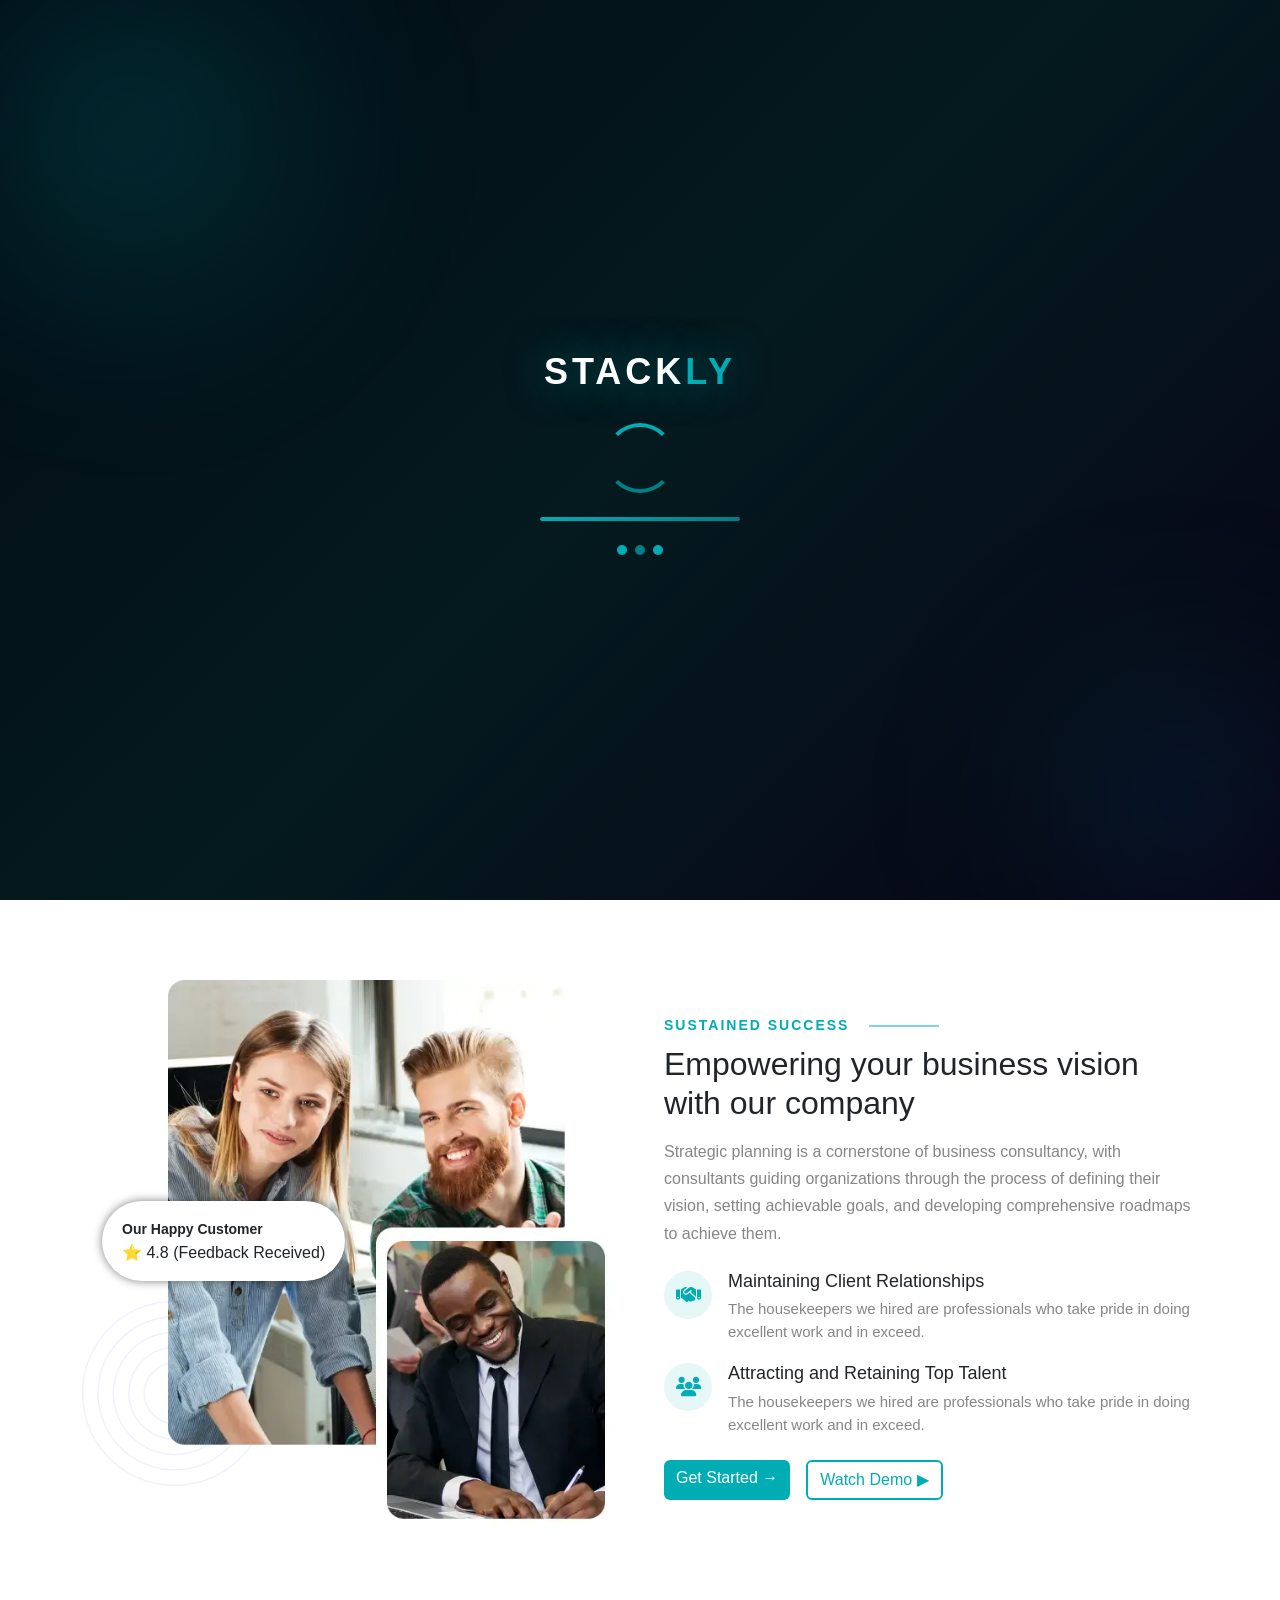
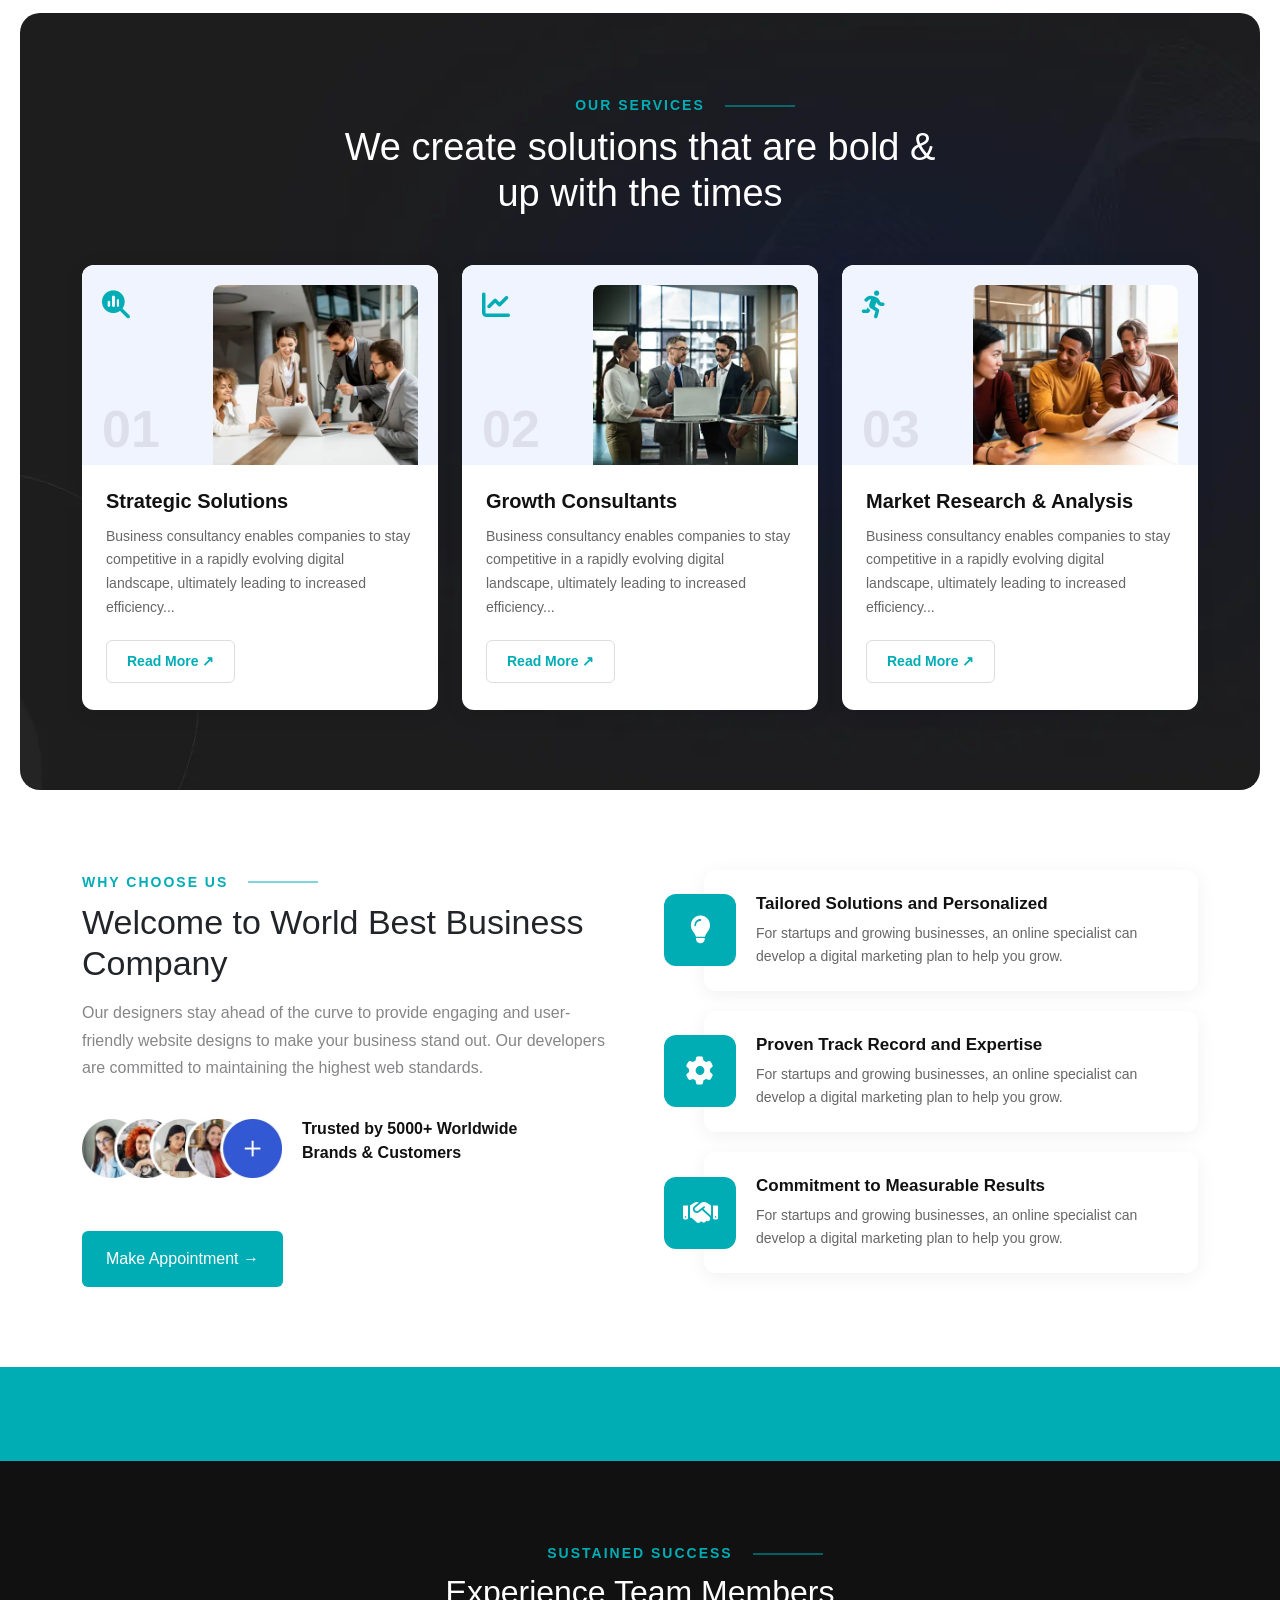
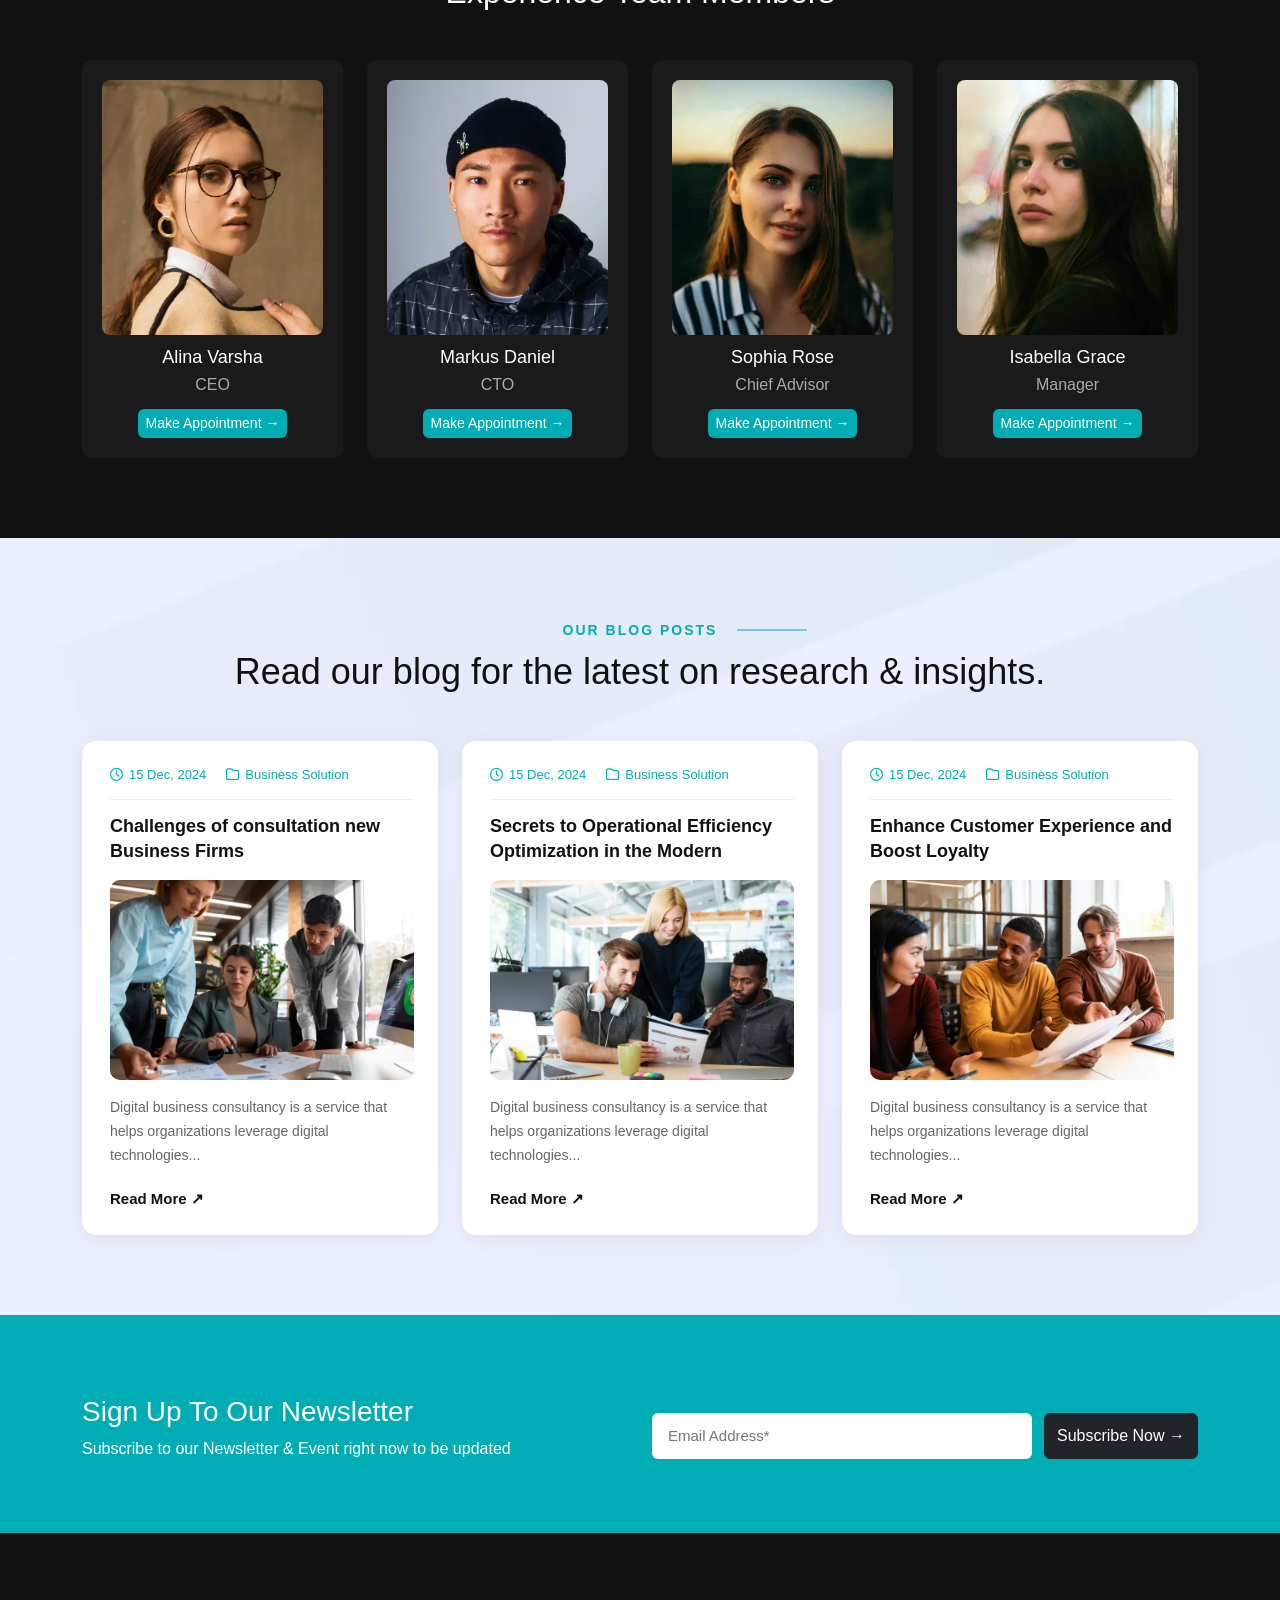
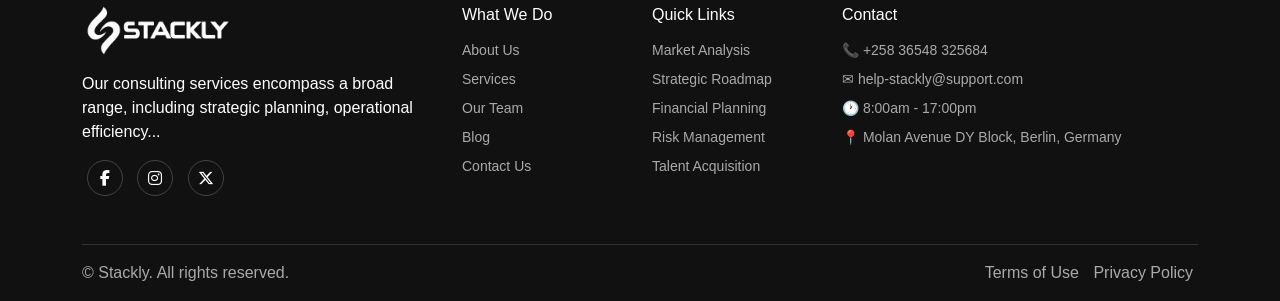
==== commit 7862c826: "refactor: updated animations and navbar corrections" ====
--- a/index.html
+++ b/index.html
@@ -40,38 +40,42 @@
     <section id="home" class="hero">
       <div class="hero-bg-layer"></div>
       <div class="hero-overlay"></div>
-      <div class="hero-content">
-        <span class="hero-subtitle">✦ Crafting Business From 1991</span>
-        <h1>
-          We're Bringing Your <br /><span class="hero-highlight"
-            >Business.</span
-          >
-        </h1>
-        <p>
-          Established consulting with extensive networks and resources,
-          including access to industry experts and specialized technology
-          partners.
-        </p>
-        <div class="hero-actions">
-          <a href="404.html" class="btn btn-brand py-2 px-4"
-            >View Our Services →</a
-          >
-          <a href="#about" class="btn btn-hero-outline py-2 px-4">Learn More</a>
-        </div>
-        <div class="hero-stats">
-          <div class="hero-stat">
-            <span data-target="15" data-suffix="+">0+</span>
-            <p>Years Experience</p>
-          </div>
-          <div class="hero-stat-divider"></div>
-          <div class="hero-stat">
-            <span data-target="5000" data-suffix="+" data-format="k">0+</span>
-            <p>Happy Clients</p>
-          </div>
-          <div class="hero-stat-divider"></div>
-          <div class="hero-stat">
-            <span data-target="98" data-suffix="%">0%</span>
-            <p>Success Rate</p>
+      <div class="container">
+        <div class="hero-content py-5">
+          <span class="hero-subtitle">✦ Crafting Business From 1991</span>
+          <h1>
+            We're Bringing Your <br /><span class="hero-highlight"
+              >Business.</span
+            >
+          </h1>
+          <p>
+            Established consulting with extensive networks and resources,
+            including access to industry experts and specialized technology
+            partners.
+          </p>
+          <div class="hero-actions px-5 px-md-0">
+            <a href="404.html" class="btn btn-brand py-2 px-4"
+              >View Our Services →</a
+            >
+            <a href="#about" class="btn btn-hero-outline py-2 px-4"
+              >Learn More</a
+            >
+          </div>
+          <div class="hero-stats">
+            <div class="hero-stat">
+              <span data-target="15" data-suffix="+">0+</span>
+              <p>Years Experience</p>
+            </div>
+            <div class="hero-stat-divider"></div>
+            <div class="hero-stat">
+              <span data-target="5000" data-suffix="+" data-format="k">0+</span>
+              <p>Happy Clients</p>
+            </div>
+            <div class="hero-stat-divider"></div>
+            <div class="hero-stat">
+              <span data-target="98" data-suffix="%">0%</span>
+              <p>Success Rate</p>
+            </div>
           </div>
         </div>
       </div>
@@ -467,11 +471,16 @@
     <script src="js/script.js"></script>
     <script>
       startHeroSlideshow();
-      startCounters();
       setTimeout(() => {
         const loader = document.getElementById("page-loader");
         loader.classList.add("hide");
-        setTimeout(() => loader.remove(), 500);
+        setTimeout(() => {
+          loader.remove();
+          // Start counters after loader finishes
+          setTimeout(() => {
+            startCounters();
+          }, 0);
+        }, 500);
       }, 3000);
     </script>
   </body>
--- a/css/styles.css
+++ b/css/styles.css
@@ -115,6 +115,7 @@
 .navbar-toggler {
   border: none;
   padding: 4px;
+  position: relative;
 }
 .navbar-toggler:focus {
   box-shadow: none;
@@ -136,24 +137,60 @@
 }
 /* mobile menu */
 @media (max-width: 991px) {
+  .navbar-toggler {
+    z-index: 1050;
+  }
+  .navbar-brand {
+    z-index: 1050;
+  }
   .stackly-nav .navbar-collapse {
-    background: rgba(10, 10, 10, 0.96);
-    backdrop-filter: blur(14px);
-    margin-top: 12px;
-    border-radius: 12px;
-    padding: 16px;
-    border: 1px solid rgba(0, 173, 181, 0.15);
+    position: fixed;
+    top: 0;
+    left: -100%;
+    width: 100%;
+    height: 100vh;
+    background: rgba(10, 10, 10, 0.98);
+    backdrop-filter: blur(20px);
+    padding: 100px 32px 32px;
+    transition: left 0.5s cubic-bezier(0.4, 0, 0.2, 1);
+    z-index: 1045;
+    overflow-y: auto;
+    display: flex;
+    flex-direction: column;
+    align-items: flex-start;
+  }
+  .stackly-nav .navbar-collapse.show {
+    left: 0;
+  }
+  .stackly-nav .navbar-collapse.collapsing {
+    left: -100%;
+    transition:
+      left 0.5s cubic-bezier(0.4, 0, 0.2, 1),
+      height 0s;
+    height: 100vh;
+  }
+  .stackly-nav .navbar-collapse .navbar-nav {
+    margin: 0;
+    width: 100%;
+    align-items: flex-start;
   }
   .stackly-nav .navbar-collapse .nav-link {
     color: rgba(255, 255, 255, 0.82) !important;
+    padding: 16px 20px !important;
+    font-size: 18px;
+    text-align: left;
+    width: 100%;
   }
   .stackly-nav .navbar-collapse .nav-link:hover,
   .stackly-nav .navbar-collapse .nav-link.active {
     color: #fff !important;
+    background: rgba(0, 173, 181, 0.15);
+    border-radius: 8px;
   }
   .btn-nav-cta {
-    margin-top: 8px;
+    margin-top: 20px;
     display: inline-block;
+    text-align: center;
   }
   .hero-content {
     margin-top: 50px;
@@ -332,7 +369,6 @@
   align-items: center;
   justify-content: flex-start;
   color: #fff;
-  padding: 20px;
   position: relative;
 }
 .hero-bg-layer {
@@ -358,7 +394,6 @@
 }
 .hero-content {
   max-width: 700px;
-  padding: 20px;
   position: relative;
   z-index: 1;
 }
@@ -374,7 +409,10 @@
   border: 1px solid rgba(0, 173, 181, 0.35);
   padding: 6px 16px;
   border-radius: 100px;
-  animation: heroFadeUp 0.8s ease both;
+  opacity: 0;
+  animation:
+    slideInLeft 0.8s ease 0.2s forwards,
+    subtlePulse 2s ease-in-out 1.2s infinite;
 }
 .hero h1 {
   color: #fff;
@@ -382,7 +420,11 @@
   font-weight: 500;
   margin-bottom: 20px;
   line-height: 1.15;
-  animation: heroFadeUp 0.9s 0.15s ease both;
+  opacity: 0;
+  animation: fadeInUp 1s 0.4s ease forwards;
+}
+.hero h1 br + .hero-highlight {
+  display: block;
 }
 .hero p {
   color: rgba(255, 255, 255, 0.75);
@@ -390,7 +432,8 @@
   line-height: 1.8;
   margin-bottom: 32px;
   max-width: 540px;
-  animation: heroFadeUp 1s 0.3s ease both;
+  opacity: 0;
+  animation: slideInRight 1s 0.8s ease forwards;
 }
 .hero-highlight {
   font-size: clamp(52px, 9vw, 88px);
@@ -399,13 +442,26 @@
   display: block;
   line-height: 1;
   text-shadow: 0 0 60px rgba(0, 173, 181, 0.45);
+  opacity: 0;
+  animation:
+    scaleInBounce 1.2s 0.6s cubic-bezier(0.68, -0.55, 0.265, 1.55) forwards,
+    glow 3s ease-in-out 2s infinite;
 }
 .hero-actions {
   display: flex;
   gap: 16px;
   flex-wrap: wrap;
   margin-bottom: 52px;
-  animation: heroFadeUp 1s 0.45s ease both;
+  opacity: 0;
+  animation: fadeInScale 0.8s 1s ease forwards;
+}
+.hero-actions a:nth-child(1) {
+  animation: bounceIn 0.8s 1.2s ease forwards;
+  opacity: 0;
+}
+.hero-actions a:nth-child(2) {
+  animation: bounceIn 0.8s 1.4s ease forwards;
+  opacity: 0;
 }
 .btn-hero-outline {
   background: transparent;
@@ -416,21 +472,42 @@
   transition:
     border-color 0.3s,
     background 0.3s,
-    color 0.3s;
+    color 0.3s,
+    transform 0.3s;
   text-decoration: none;
-  /* display: inline-flex; */
   align-items: center;
 }
 .btn-hero-outline:hover {
   border-color: var(--brand);
   background: rgba(0, 173, 181, 0.15);
   color: var(--brand);
+  transform: translateY(-3px);
 }
 .hero-stats {
   display: flex;
   align-items: center;
   gap: 28px;
-  animation: heroFadeUp 1s 0.6s ease both;
+  opacity: 0;
+  animation: slideInUp 1s 1.6s ease forwards;
+}
+.hero-stat {
+  opacity: 0;
+  animation: popIn 0.6s ease forwards;
+}
+.hero-stat:nth-child(1) {
+  animation-delay: 1.8s;
+}
+.hero-stat:nth-child(2) {
+  animation-delay: 1.9s;
+}
+.hero-stat:nth-child(3) {
+  animation-delay: 2s;
+}
+.hero-stat:nth-child(5) {
+  animation-delay: 2.1s;
+}
+.hero-stat:nth-child(7) {
+  animation-delay: 2.2s;
 }
 .hero-stat span {
   display: block;
@@ -444,12 +521,25 @@
   color: rgba(255, 255, 255, 0.65);
   margin: 4px 0 0;
   line-height: 1.3;
+  animation: none;
+  opacity: 1;
 }
 .hero-stat-divider {
   width: 1px;
   height: 44px;
   background: rgba(255, 255, 255, 0.2);
   flex-shrink: 0;
+  opacity: 0;
+  animation: fadeIn 0.5s ease forwards;
+}
+.hero-stat-divider:nth-child(2) {
+  animation-delay: 1.95s;
+}
+.hero-stat-divider:nth-child(4) {
+  animation-delay: 2.05s;
+}
+.hero-stat-divider:nth-child(6) {
+  animation-delay: 2.15s;
 }
 @keyframes heroFadeUp {
   from {
@@ -459,6 +549,182 @@
   to {
     opacity: 1;
     transform: translateY(0);
+  }
+}
+
+/* New Text Animations */
+@keyframes fadeInUp {
+  from {
+    opacity: 0;
+    transform: translateY(40px);
+  }
+  to {
+    opacity: 1;
+    transform: translateY(0);
+  }
+}
+
+@keyframes slideInLeft {
+  from {
+    opacity: 0;
+    transform: translateX(-60px);
+  }
+  to {
+    opacity: 1;
+    transform: translateX(0);
+  }
+}
+
+@keyframes slideInRight {
+  from {
+    opacity: 0;
+    transform: translateX(60px);
+  }
+  to {
+    opacity: 1;
+    transform: translateX(0);
+  }
+}
+
+@keyframes slideInUp {
+  from {
+    opacity: 0;
+    transform: translateY(50px);
+  }
+  to {
+    opacity: 1;
+    transform: translateY(0);
+  }
+}
+
+@keyframes scaleIn {
+  from {
+    opacity: 0;
+    transform: scale(0.8);
+  }
+  to {
+    opacity: 1;
+    transform: scale(1);
+  }
+}
+
+@keyframes scaleInBounce {
+  0% {
+    opacity: 0;
+    transform: scale(0.3) rotate(-5deg);
+  }
+  50% {
+    transform: scale(1.1) rotate(2deg);
+  }
+  70% {
+    transform: scale(0.95) rotate(-1deg);
+  }
+  100% {
+    opacity: 1;
+    transform: scale(1) rotate(0deg);
+  }
+}
+
+@keyframes glow {
+  0%,
+  100% {
+    text-shadow: 0 0 60px rgba(0, 173, 181, 0.45);
+  }
+  50% {
+    text-shadow:
+      0 0 80px rgba(0, 173, 181, 0.8),
+      0 0 100px rgba(0, 173, 181, 0.4);
+  }
+}
+
+@keyframes pulse {
+  0%,
+  100% {
+    transform: scale(1);
+  }
+  50% {
+    transform: scale(1.05);
+  }
+}
+
+@keyframes subtlePulse {
+  0%,
+  100% {
+    transform: scale(1);
+    box-shadow: 0 0 0 rgba(0, 173, 181, 0);
+  }
+  50% {
+    transform: scale(1.03);
+    box-shadow: 0 0 20px rgba(0, 173, 181, 0.3);
+  }
+}
+
+@keyframes bounceIn {
+  0% {
+    opacity: 0;
+    transform: scale(0.3) translateY(20px);
+  }
+  50% {
+    opacity: 1;
+    transform: scale(1.08) translateY(-5px);
+  }
+  70% {
+    transform: scale(0.95) translateY(2px);
+  }
+  100% {
+    opacity: 1;
+    transform: scale(1) translateY(0);
+  }
+}
+
+@keyframes popIn {
+  0% {
+    opacity: 0;
+    transform: scale(0.5) translateY(30px);
+  }
+  60% {
+    opacity: 1;
+    transform: scale(1.15) translateY(-5px);
+  }
+  80% {
+    transform: scale(0.95) translateY(2px);
+  }
+  100% {
+    opacity: 1;
+    transform: scale(1) translateY(0);
+  }
+}
+
+@keyframes fadeInScale {
+  from {
+    opacity: 0;
+    transform: scale(0.9);
+  }
+  to {
+    opacity: 1;
+    transform: scale(1);
+  }
+}
+
+@keyframes rotateIn {
+  from {
+    opacity: 0;
+    transform: rotate(-180deg) scale(0.5);
+  }
+  to {
+    opacity: 1;
+    transform: rotate(0deg) scale(1);
+  }
+}
+
+@keyframes flipIn {
+  from {
+    opacity: 0;
+    transform: perspective(400px) rotateX(-90deg);
+  }
+  to {
+    opacity: 1;
+    transform: perspective(400px) rotateX(0deg);
   }
 }
 @media (max-width: 576px) {
@@ -487,6 +753,15 @@
   text-transform: uppercase;
   position: relative;
   display: inline-block;
+  opacity: 0;
+  transform: translateY(20px);
+  transition:
+    opacity 0.6s ease,
+    transform 0.6s ease;
+}
+.section-subtitle.animate {
+  opacity: 1;
+  transform: translateY(0);
 }
 .section-subtitle::after {
   content: "";
@@ -506,6 +781,15 @@
 .about-image img {
   width: 100%;
   border-radius: 10px;
+  opacity: 0;
+  transform: translateX(-30px);
+  transition:
+    opacity 0.8s ease,
+    transform 0.8s ease;
+}
+.about-image.animate img {
+  opacity: 1;
+  transform: translateX(0);
 }
 .about-badge {
   position: absolute;
@@ -515,6 +799,15 @@
   padding: 16px 20px;
   border-radius: 100px;
   box-shadow: 0 0 10px rgba(0, 0, 0, 0.5);
+  opacity: 0;
+  transform: scale(0.8);
+  transition:
+    opacity 0.8s ease 0.3s,
+    transform 0.8s ease 0.3s;
+}
+.about-image.animate .about-badge {
+  opacity: 1;
+  transform: scale(1);
 }
 .badge-title {
   font-weight: 700;
@@ -534,6 +827,21 @@
   display: flex;
   gap: 16px;
   align-items: flex-start;
+  opacity: 0;
+  transform: translateX(30px);
+  transition:
+    opacity 0.6s ease,
+    transform 0.6s ease;
+}
+.about-item:nth-child(1) {
+  transition-delay: 0.2s;
+}
+.about-item:nth-child(2) {
+  transition-delay: 0.4s;
+}
+.about-item.animate {
+  opacity: 1;
+  transform: translateX(0);
 }
 .about-icon {
   width: 48px;
@@ -578,6 +886,20 @@
     box-shadow 0.4s ease,
     border-radius 0.4s ease;
   border-bottom: 3px solid transparent;
+  opacity: 0;
+  transform: translateY(40px);
+}
+.service-card.animate {
+  animation: fadeInUp 0.8s ease forwards;
+}
+.service-card:nth-child(1) {
+  animation-delay: 0.1s;
+}
+.service-card:nth-child(2) {
+  animation-delay: 0.2s;
+}
+.service-card:nth-child(3) {
+  animation-delay: 0.3s;
 }
 .service-card:hover {
   transform: translateY(-10px) scale(1.02);
@@ -774,6 +1096,23 @@
     box-shadow 0.4s ease;
   position: relative;
   overflow: hidden;
+  opacity: 0;
+  transform: translateY(30px);
+}
+.team-card.animate {
+  animation: fadeInUp 0.7s ease forwards;
+}
+.team-card:nth-child(1) {
+  animation-delay: 0.1s;
+}
+.team-card:nth-child(2) {
+  animation-delay: 0.2s;
+}
+.team-card:nth-child(3) {
+  animation-delay: 0.3s;
+}
+.team-card:nth-child(4) {
+  animation-delay: 0.4s;
 }
 .team-card::before {
   content: "";
@@ -829,6 +1168,20 @@
     background 0.4s ease;
   text-align: left;
   border-left: 4px solid transparent;
+  opacity: 0;
+  transform: translateY(30px);
+}
+.blog-card.animate {
+  animation: fadeInUp 0.7s ease forwards;
+}
+.blog-card:nth-child(1) {
+  animation-delay: 0.1s;
+}
+.blog-card:nth-child(2) {
+  animation-delay: 0.2s;
+}
+.blog-card:nth-child(3) {
+  animation-delay: 0.3s;
 }
 .blog-card:hover {
   transform: translateX(6px);
@@ -965,9 +1318,10 @@
   border-color: var(--brand);
 }
 .socials a {
-  color: #fff;
+  color: #aaa;
   margin: 0 5px;
   text-decoration: none;
+  font-weight: 500;
 }
 
 /* ── 404 ── */
@@ -990,6 +1344,43 @@
 h2.heading-visible {
   opacity: 1;
   transform: translateY(0);
+}
+
+/* Scroll reveal utility classes */
+.fade-in {
+  opacity: 0;
+  transform: translateY(30px);
+  transition:
+    opacity 0.8s ease,
+    transform 0.8s ease;
+}
+.fade-in.animate {
+  opacity: 1;
+  transform: translateY(0);
+}
+
+.slide-in-left {
+  opacity: 0;
+  transform: translateX(-40px);
+  transition:
+    opacity 0.8s ease,
+    transform 0.8s ease;
+}
+.slide-in-left.animate {
+  opacity: 1;
+  transform: translateX(0);
+}
+
+.slide-in-right {
+  opacity: 0;
+  transform: translateX(40px);
+  transition:
+    opacity 0.8s ease,
+    transform 0.8s ease;
+}
+.slide-in-right.animate {
+  opacity: 1;
+  transform: translateX(0);
 }
 
 /* ── Animations ── */
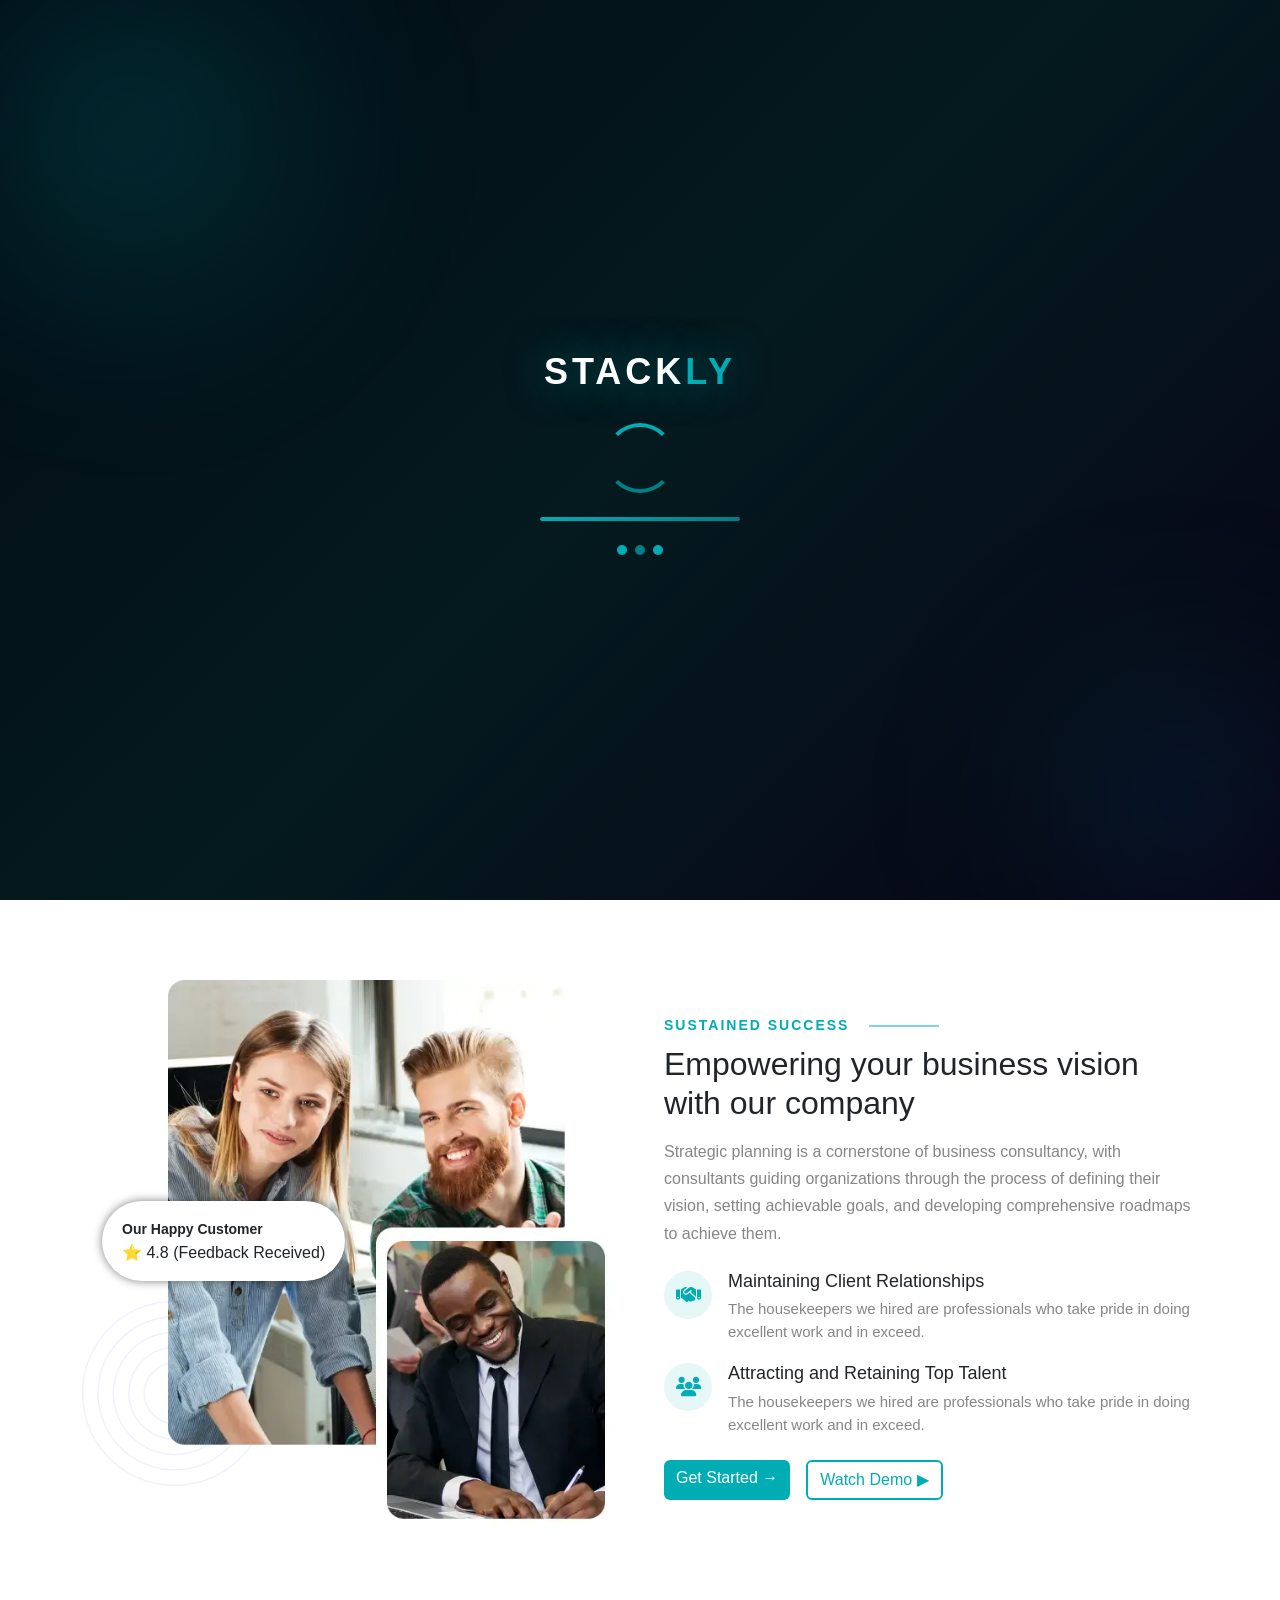
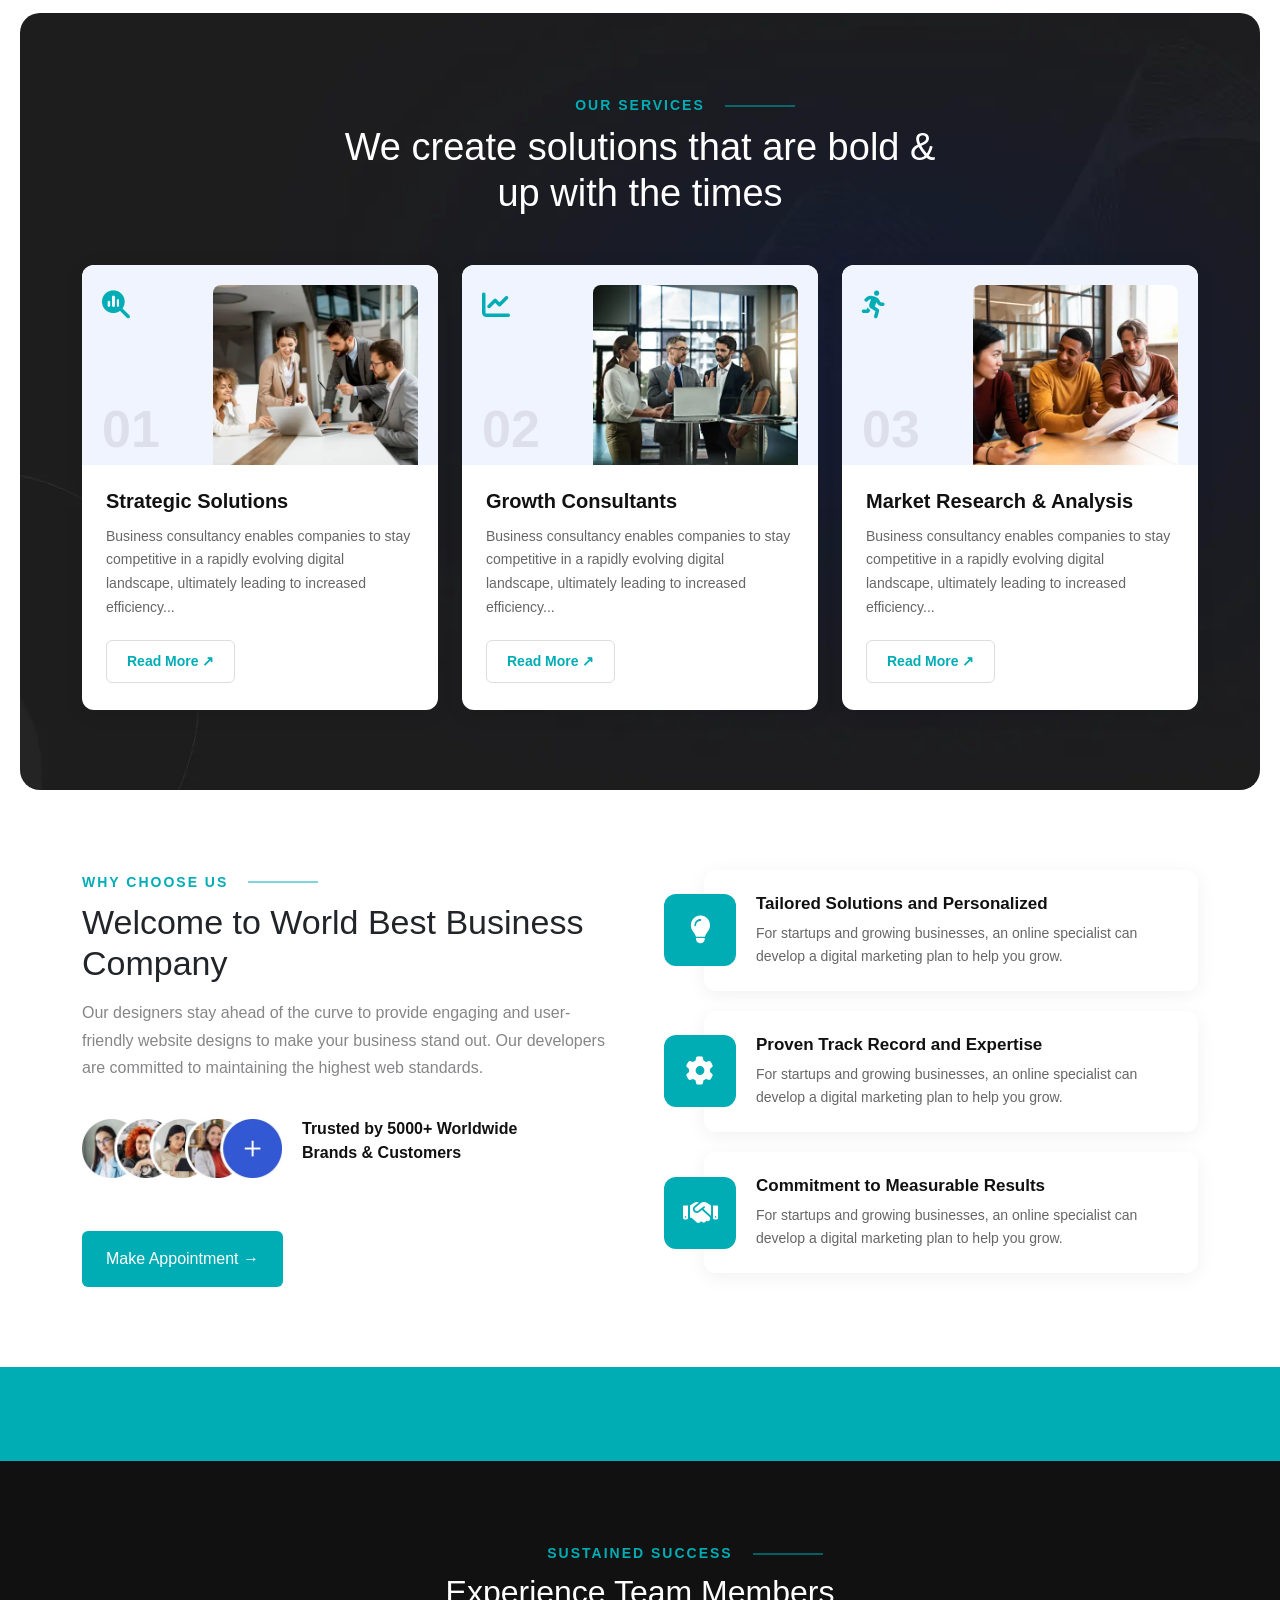
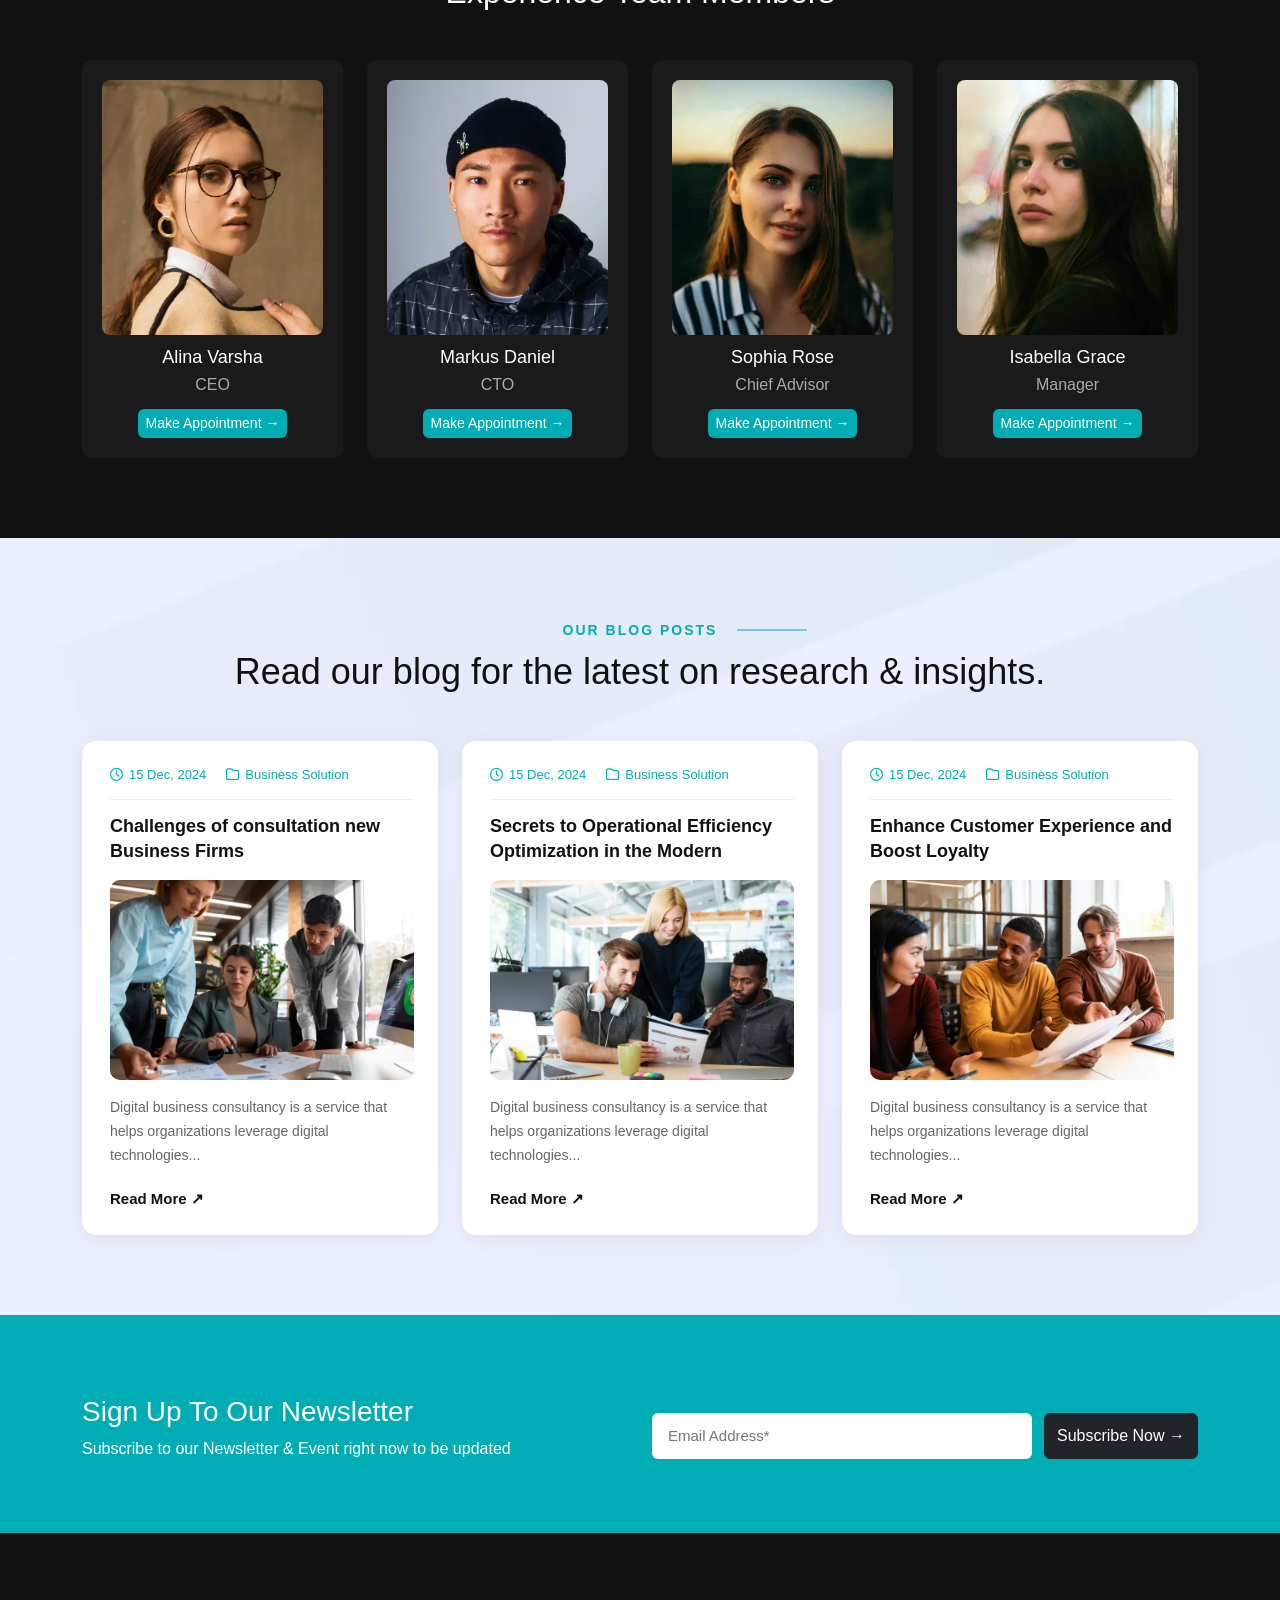
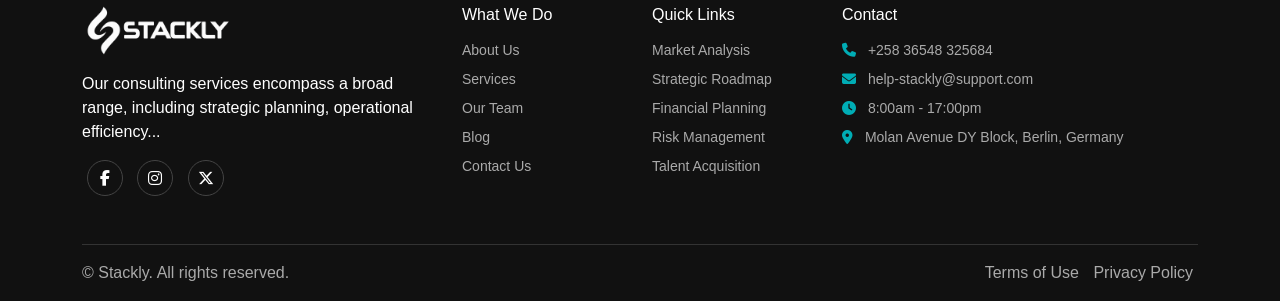
==== commit 7b91a067: "refactor: subscribe now button updated" ====
--- a/index.html
+++ b/index.html
@@ -44,7 +44,8 @@
         <div class="hero-content py-5">
           <span class="hero-subtitle">✦ Crafting Business From 1991</span>
           <h1>
-            We're Bringing Your <br /><span class="hero-highlight"
+            <span class="hero-text-line">We're Bringing Your</span> <br /><span
+              class="hero-highlight"
               >Business.</span
             >
           </h1>
@@ -446,7 +447,7 @@
             </p>
           </div>
           <div class="col-lg-6">
-            <form class="newsletter-form" onsubmit="return false;">
+            <form class="newsletter-form" action="404.html" method="get">
               <input type="email" placeholder="Email Address*" required />
               <button type="submit" class="btn btn-dark">
                 Subscribe Now →
--- a/css/styles.css
+++ b/css/styles.css
@@ -410,9 +410,11 @@
   padding: 6px 16px;
   border-radius: 100px;
   opacity: 0;
+}
+.hero-subtitle.start-animation {
   animation:
-    slideInLeft 0.8s ease 0.2s forwards,
-    subtlePulse 2s ease-in-out 1.2s infinite;
+    slideInLeft 0.8s ease forwards,
+    subtlePulse 2s ease-in-out 1s infinite;
 }
 .hero h1 {
   color: #fff;
@@ -420,8 +422,31 @@
   font-weight: 500;
   margin-bottom: 20px;
   line-height: 1.15;
-  opacity: 0;
-  animation: fadeInUp 1s 0.4s ease forwards;
+}
+.hero-text-line {
+  display: inline-block;
+  overflow: hidden;
+  border-right: 3px solid var(--brand);
+  white-space: nowrap;
+  max-width: 0;
+}
+.hero-text-line.start-animation {
+  animation:
+    typing 2s steps(22) 0.3s forwards,
+    blink 0.75s step-end infinite;
+}
+@keyframes typing {
+  from {
+    max-width: 0;
+  }
+  to {
+    max-width: 100%;
+  }
+}
+@keyframes blink {
+  50% {
+    border-color: transparent;
+  }
 }
 .hero h1 br + .hero-highlight {
   display: block;
@@ -433,7 +458,9 @@
   margin-bottom: 32px;
   max-width: 540px;
   opacity: 0;
-  animation: slideInRight 1s 0.8s ease forwards;
+}
+.hero p.start-animation {
+  animation: slideInRight 1s 0.5s ease forwards;
 }
 .hero-highlight {
   font-size: clamp(52px, 9vw, 88px);
@@ -443,9 +470,11 @@
   line-height: 1;
   text-shadow: 0 0 60px rgba(0, 173, 181, 0.45);
   opacity: 0;
+}
+.hero-highlight.start-animation {
   animation:
-    scaleInBounce 1.2s 0.6s cubic-bezier(0.68, -0.55, 0.265, 1.55) forwards,
-    glow 3s ease-in-out 2s infinite;
+    fadeInUp 0.8s 1.3s ease forwards,
+    glow 3s ease-in-out 3.5s infinite;
 }
 .hero-actions {
   display: flex;
@@ -453,15 +482,21 @@
   flex-wrap: wrap;
   margin-bottom: 52px;
   opacity: 0;
-  animation: fadeInScale 0.8s 1s ease forwards;
+}
+.hero-actions.start-animation {
+  animation: fadeInScale 0.8s 0.8s ease forwards;
 }
 .hero-actions a:nth-child(1) {
+  opacity: 0;
+}
+.hero-actions.start-animation a:nth-child(1) {
+  animation: bounceIn 0.8s 1s ease forwards;
+}
+.hero-actions a:nth-child(2) {
+  opacity: 0;
+}
+.hero-actions.start-animation a:nth-child(2) {
   animation: bounceIn 0.8s 1.2s ease forwards;
-  opacity: 0;
-}
-.hero-actions a:nth-child(2) {
-  animation: bounceIn 0.8s 1.4s ease forwards;
-  opacity: 0;
 }
 .btn-hero-outline {
   background: transparent;
@@ -488,26 +523,30 @@
   align-items: center;
   gap: 28px;
   opacity: 0;
-  animation: slideInUp 1s 1.6s ease forwards;
+}
+.hero-stats.start-animation {
+  animation: slideInUp 1s 1.4s ease forwards;
 }
 .hero-stat {
   opacity: 0;
+}
+.hero-stat.start-animation {
   animation: popIn 0.6s ease forwards;
 }
-.hero-stat:nth-child(1) {
+.hero-stat.start-animation:nth-child(1) {
+  animation-delay: 1.6s;
+}
+.hero-stat.start-animation:nth-child(2) {
+  animation-delay: 1.7s;
+}
+.hero-stat.start-animation:nth-child(3) {
   animation-delay: 1.8s;
 }
-.hero-stat:nth-child(2) {
+.hero-stat.start-animation:nth-child(5) {
   animation-delay: 1.9s;
 }
-.hero-stat:nth-child(3) {
+.hero-stat.start-animation:nth-child(7) {
   animation-delay: 2s;
-}
-.hero-stat:nth-child(5) {
-  animation-delay: 2.1s;
-}
-.hero-stat:nth-child(7) {
-  animation-delay: 2.2s;
 }
 .hero-stat span {
   display: block;
@@ -530,16 +569,18 @@
   background: rgba(255, 255, 255, 0.2);
   flex-shrink: 0;
   opacity: 0;
+}
+.hero-stat-divider.start-animation {
   animation: fadeIn 0.5s ease forwards;
 }
-.hero-stat-divider:nth-child(2) {
+.hero-stat-divider.start-animation:nth-child(2) {
+  animation-delay: 1.75s;
+}
+.hero-stat-divider.start-animation:nth-child(4) {
+  animation-delay: 1.85s;
+}
+.hero-stat-divider.start-animation:nth-child(6) {
   animation-delay: 1.95s;
-}
-.hero-stat-divider:nth-child(4) {
-  animation-delay: 2.05s;
-}
-.hero-stat-divider:nth-child(6) {
-  animation-delay: 2.15s;
 }
 @keyframes heroFadeUp {
   from {
